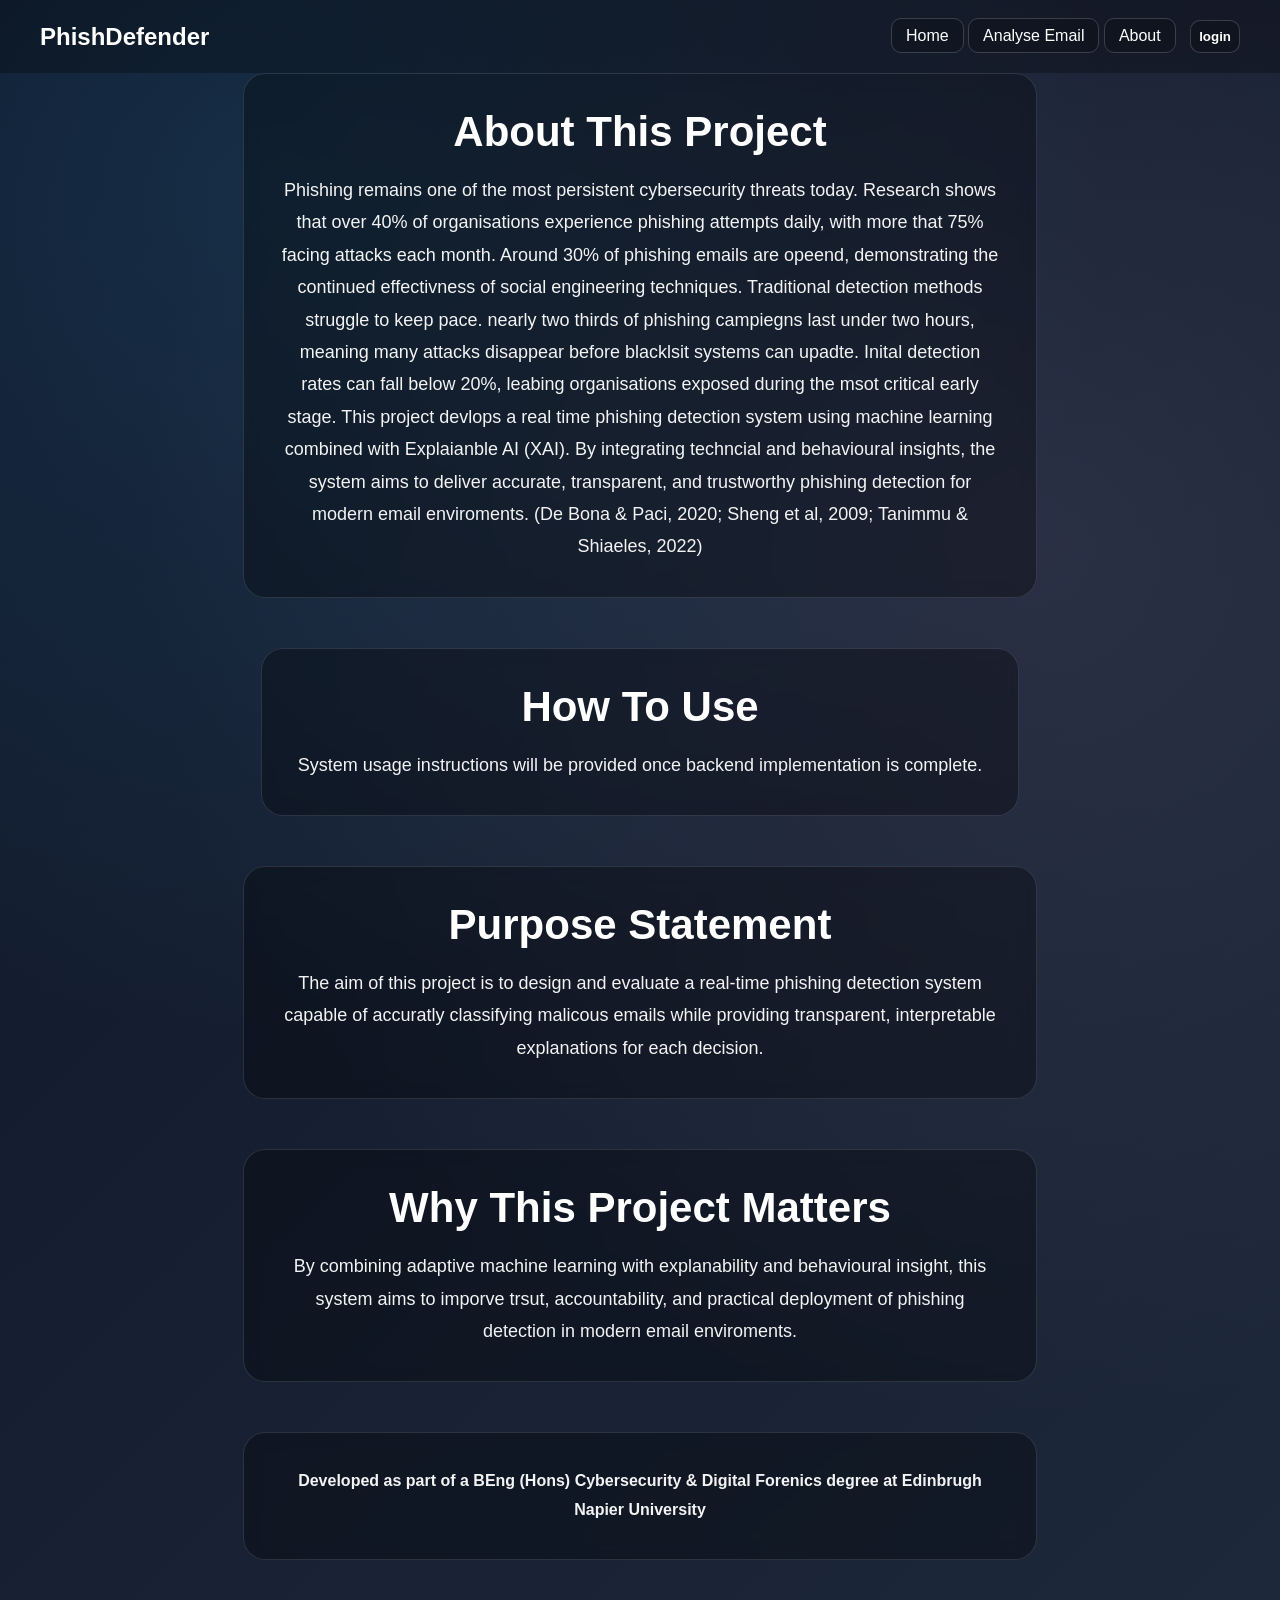
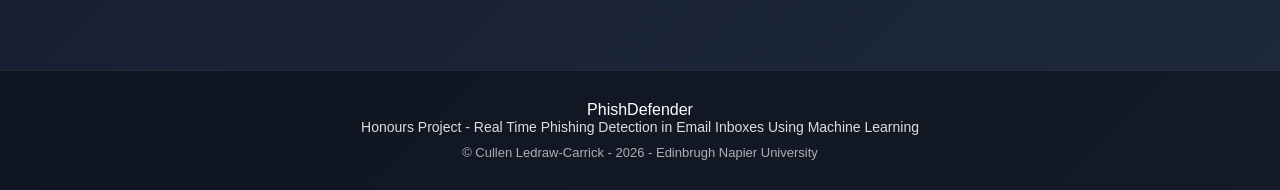
==== Frontend/about.html @ db2039fb "added stuff added the email inbox connection added login that works when connecting email Need to fi" ====
<!DOCTYPE html>

<!-- Defines document type -->
 <html lang="en">

 <head>

     <meta charset="UTF-8">
    <title>PhishDefender - Phishing Detection</title>
    <link rel="stylesheet" href="css/style.css">

 </head>

<body>
    <div id="headerContainer"></div>
    <!-- =================================== -->
    
    <div class="about-section">
        <div class="about-title"> About This Project</div>
        <div class="about-text introduction">
            Phishing remains one of the most persistent cybersecurity threats today.
            Research shows that over 40% of organisations experience phishing attempts daily, 
            with more that 75% facing attacks each month. Around 30% of phishing emails are opeend, 
            demonstrating the continued effectivness of social engineering techniques.

            Traditional detection methods struggle to keep pace. nearly two thirds of phishing campiegns last 
            under two hours, meaning many attacks disappear before blacklsit systems can upadte. 
            Inital detection rates can fall below 20%, leabing organisations exposed during the msot critical early stage.

            This project devlops a real time phishing detection system using machine learning combined with Explaianble AI
            (XAI). By integrating techncial and behavioural insights, the system aims to deliver accurate, 
            transparent, and trustworthy phishing detection for modern email enviroments.

            (De Bona & Paci, 2020; Sheng et al, 2009; Tanimmu & Shiaeles, 2022)
        </div>
    </div>

    <div class="about-section">
        <div class="about-title"> How To Use</div>
        <div class="about-text how-to">
             System usage instructions will be provided once backend implementation is complete.
        </div>
    </div>


    <div class="about-section">
        <div class="about-title"> Purpose Statement</div>
        <div class="about-text purpose">
            The aim of this project is to design and evaluate a real-time phishing detection system
            capable of accuratly classifying malicous emails while providing transparent,
            interpretable explanations for each decision.
        </div>
    </div>

    <div class="about-section">
        <div class="about-title">Why This Project Matters</div>
        <div class="about-text matter">
            By combining adaptive machine learning with explanability and behavioural insight, 
            this system aims to imporve trsut, accountability, and practical deployment of 
            phishing detection in modern email enviroments. 
        </div>
    </div>

    <div class="about-section context-section">
        <div class="about-text context">
             Developed as part of a BEng (Hons) Cybersecurity & Digital Forenics degree at Edinbrugh Napier University
        </div>
    </div>

    <!-- =================================== -->
    <div id="footerContainer"></div>
    <div id="modalContainer"></div>

    <script src="js/authController.js" defer></script>
    <script src="js/componentLoader.js" defer></script>
    <script src="js/headerController.js" defer></script>

</body>
</html>
---- Frontend/css/style.css ----
/*
Global Reset
*/

* {
    margin: 0;
    padding: 0;
    box-sizing: border-box;   
}

/*
Body Styling:
Controls overall page appearance
*/

body {
    font-family: Arial, Helvetica, sans-serif;
    background: 
        radial-gradient(circle at 20% 10%, rgba(56, 189, 248, 0.12), transparent 45%),
        radial-gradient(circle at 80% 30%, rgba(205, 181, 225, 0.10), transparent 55%),
        linear-gradient(135deg, #0f172a, #1e293b);

    color: white;
    min-height: 100vh;

    display: flex;
    flex-direction: column;
}

/*
Navigation Bar
*/

.navbar {
    display: flex;
    justify-content: space-between;
    align-items: center;
    padding: 20px 40px;
    background: rgba(0, 0, 0, 0.3);
}

/* Logo text */
.logo {
    font-size: 24px;
    font-weight: bold;
}

.nav-links a {
    color: white;
    text-decoration: none;
    
    padding: 8px 14px;
    border: 1px solid rgba(255, 255, 255, 0.18);
    border-radius: 10px;

    background: rgba(0, 0, 0, 0.20);
}

.nav-links a:hover {
    color: #38dbf8;
    border-color: rgba(56, 189, 248, 0.55);
    background: rgba(56, 189, 248, 0.08);
}

.header-auth-btn {
    margin-left: 10px;
    padding: 8px;
    border-radius: 10px;
    border: 1px solid rgba(255, 255, 255, 0.18);
    background: rgba(0, 0, 0, 0.20);
    color: white;
    cursor: pointer;
    font-weight: 700;
}

.header-auth-btn:hover {
    color: #38dbf8;
    border-color: rgba(56, 189, 248, 0.55);
    background: rgba(56, 189 ,248 ,0.08);
}

/*
Footer Styling
*/  

.footer {
    width: 100vw;
    margin-top: 60px;
    padding: 30px 40px;

    background: rgba(0, 0, 0, 0.35);
    border-top: 1px solid rgba(255, 255, 255, 0.08);
}

.footer-inner {
    text-align: center;
}

.footer-text {
    font-size: 14px;
    opacity: 0.85;
    margin-bottom: 10px;
}

.footer-copyright {
    font-size: 13px;
    opacity: 0.65;
}

/*
Login Modal Styling
*/

.modal-overlay {
    display: none;
    position: fixed;
    inset: 0;
    background: rgba(0, 0, 0, 0.6);
    backdrop-filter: blur(6px);
    z-index: 9999;

    justify-content: center;
    align-items: center;
}

.modal-box {
    background: rgba(15, 23, 42, 0.95);
    padding: 40px;
    border-radius: 16px;
    width: 100%;
    max-width: 480px;
    box-shadow:0 20px 50px rgba(0, 0, 0, 0.5);
    text-align: center;
}

.modal-box h2{
    margin-bottom: 25px;
    color: white;
}

.modal-box input {
    width: 100%;
    padding: 12px;
    margin-bottom: 15px;
    border-radius: 8px;
    border: 1px solid rgba(255, 255, 255, 0.15);
    background: rgba(0, 0, 0, 0.4);
    color: white;
}

.modal-actions {
    display: flex;
    gap: 10px;
    margin-top: 15px;
}

.modal-btn {
    flex: 1;
    padding: 10px;
    border-radius: 8px;
    border: none;
    cursor: pointer;
    font-weight: bold;
}

.modal-btn.primary {
    background: #38dbf8;
    color: black;
}

.modal-btn.primary:hover{
    background: #0ea5e9;
}

.modal-btn.secondary {
    background: #334155;
    color: white;
}

.modal-btn.secondary:hover {
    background: #475569;
}

.modal-error {
    display: none;
    color: #ff6b6b;
    margin-top: 10px;
}


/*
System Overview Section
*/

.system-overview {
    flex: 1;

    display: flex;
    flex-direction: column;
    align-items: center;
    justify-content: center;

    text-align: center;
    margin-top: 120px;
    padding: 20px;
    gap: 20px;
}

.system-overview .page-title {
    font-size: 52px;
    font-weight: 800;
    letter-spacing: 1px;
    color: white;
    margin-bottom: 0px;

    transform: perspective(450px) rotateX(30deg);
}


/*
Button Styling
*/

.buttons {
    display: flex;
    justify-content: center;
    gap: 60px;
    margin-top: 20px;
}

.btn,
.btn-analyse,
.btn-about {
    background: #38dbf8;
    color: black;
    padding: 15px 30px;
    border-radius: 8px;
    text-decoration: none;
    font-weight: bold;
    display: inline-block;
}

/* Hover effect */
.btn:hover,
.btn-analyse:hover,
.btn-about:hover {
    background: #0ea5e9;
}

/*
Analyse Page (Upload / Inbox View)
*/

.analyse-page {
    padding: 40px 40px;
    flex: 1;
}

.page-header {
    text-align: left;
    margin-bottom: 20px;
}

.mail-layout {
    display: grid;
    grid-template-columns: 2fr 1fr;
    gap: 20px;
    margin-bottom: 20px;

    height: 65vh;
}

.viewer,
.list {
    background: rgba(0, 0, 0, 0.25);
    border: 1px solid rgba(255, 255, 255, 0.12);
    border-radius: 10px;
    padding: 16px;
    
    height: 100%;
    overflow-y: auto;
}

.page-analyse .page-header {
    text-align: center;
    margin-top: 40px;
    margin-bottom: 18px;
}

.page-analyse .page-title {
    font-size: 34px;
    font-weight: 800;
    color: #cdb5e1;
    margin-bottom: 10px;
}

.page-analyse .page-description {
    margin-left: auto;
    margin-right: auto;
}

/* placeholder text (teomprary) */
.viewer-placeholder h3{
    margin-bottom: 6px;
    color:#38dbf8;
}

.viewer-placeholder hr {
    border: none;
    border-top: 1px solid rgba(255,255,255,0.15);
    margin: 10px 0 15px;
}
.list-placeholder {
    opacity: 0.8;
}

.action-bar {
    background: rgba(0, 0, 0, 0.25);
    border: 1px solid rgba(255, 255, 255, 0.12);
    border-radius: 10px;
    padding: 16px;
}

.analyse-btn {
    width: 100%;
    background: #38dbf8;
    color: black;
    padding: 15px 30px;
    border-radius: 8px;
    font-weight: bold;
    border: none;
    cursor: pointer;
}

/* Disabled state */
.analyse-btn:disabled {
    opacity: 0.5;
    cursor: not-allowed;
}

.selected-meta {
    margin-top: 20px;
    opacity:0.9;
    text-align: center;

    font-size:18px;
    font-weight: 800;
    color: #ff4d4d;
    
    display: none;
}

/*
About Page
*/

.about-page{
    width:100%;
    padding: 60px 20px;
    margin-top: 80px;
    padding-top: 120px 20px 60px;

    display: flex;
    flex-direction: column;
    gap: 50px;
}

/* Cards */
.about-section {
    width: min(850px, 92vm);
    margin: 0 auto 50px;
    background: rgba(0, 0, 0, 0.32);
    border: 1px solid rgba(255, 255, 255, 0.12);
    border-radius: 22px;
    padding: 34px 36px;
    backdrop-filter: blur(8px);
}

/* Title Inside Card */
.about-title {
    font-size: 42px;
    font-weight: 900;
    text-align: center;
    color: 38dbf8;
    margin-bottom: 18px;
}

/* Text Inisde Card */
.about-text {
    font-size: 18px;
    line-height: 1.8;
    opacity: 0.95;

    max-width: 720px;
    margin: 0 auto;
    text-align: center;
}

/* Context Card */
.about-section.context-section .about-text {
    font-size: 16px;
    font-weight: 700;
}

#header {
    margin-bottom: 50px;
}

.about-section:first-of-type{
    margin-top:30px;
}
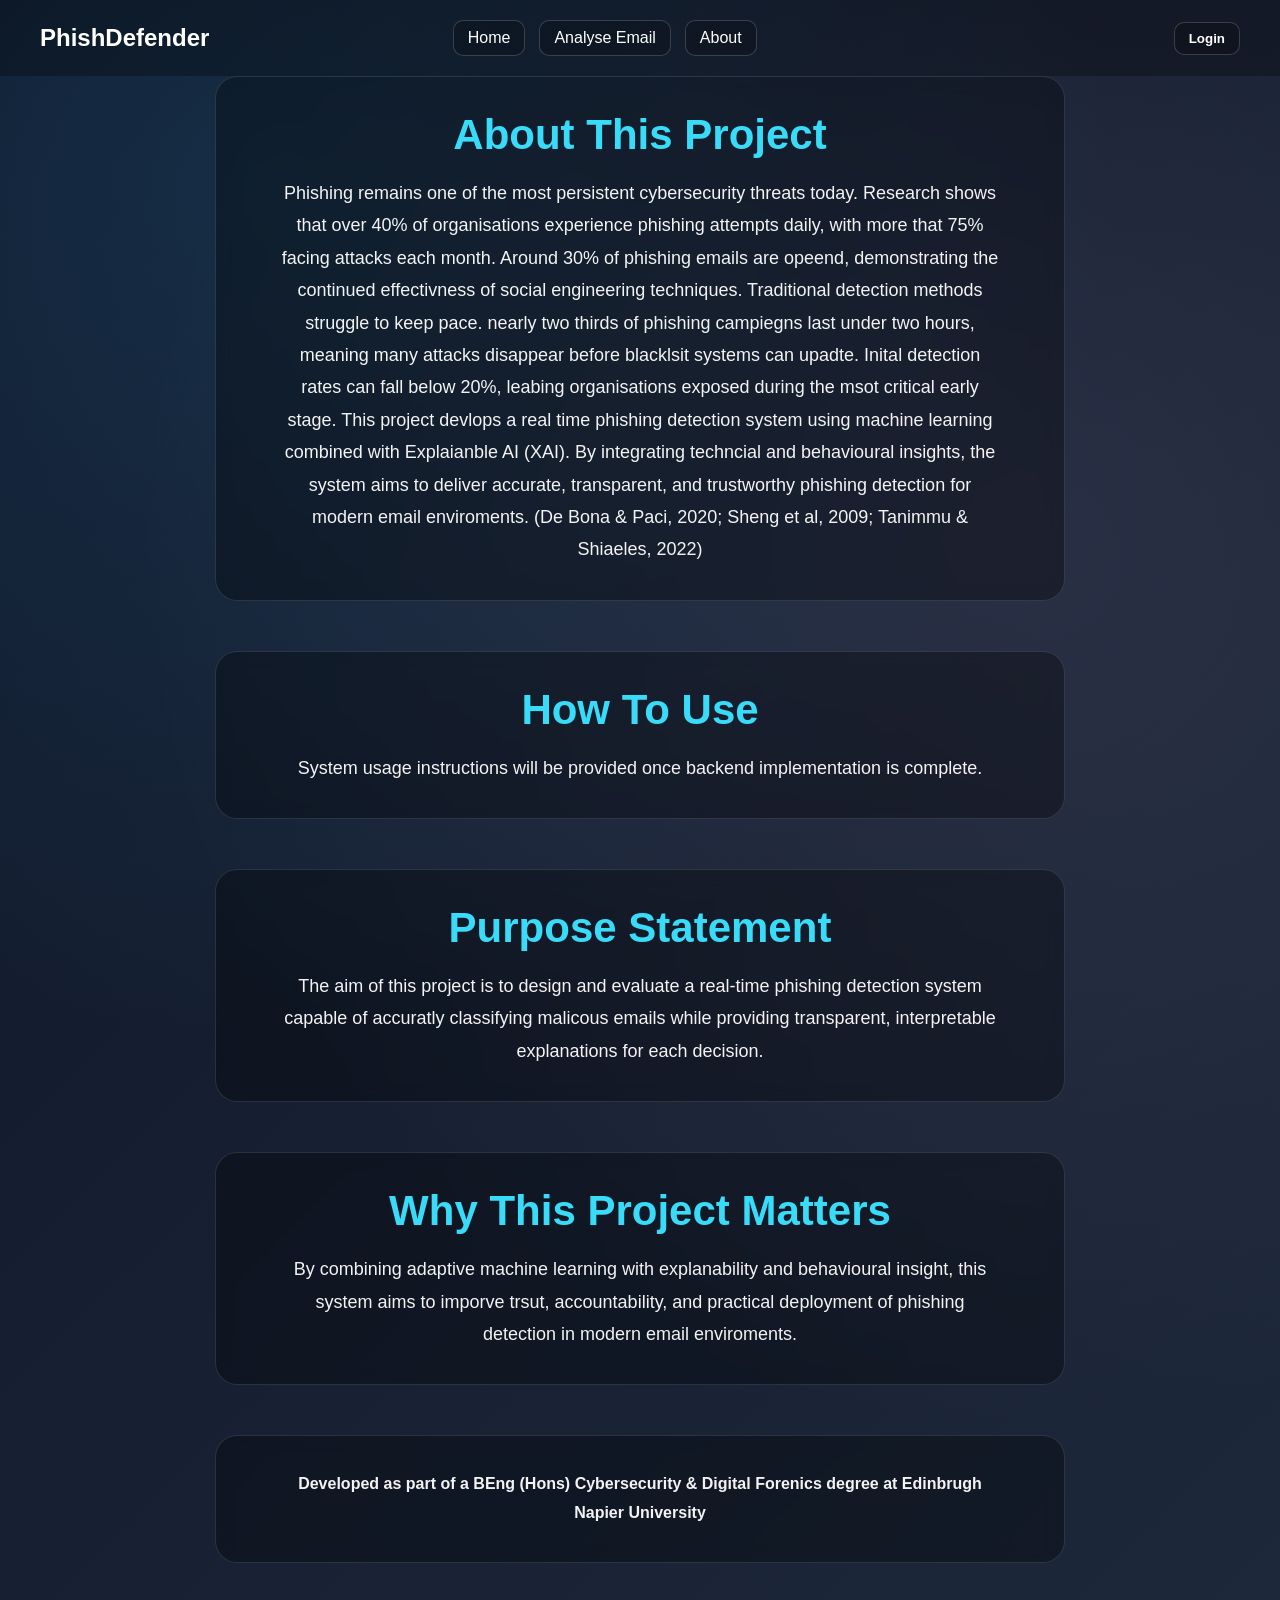
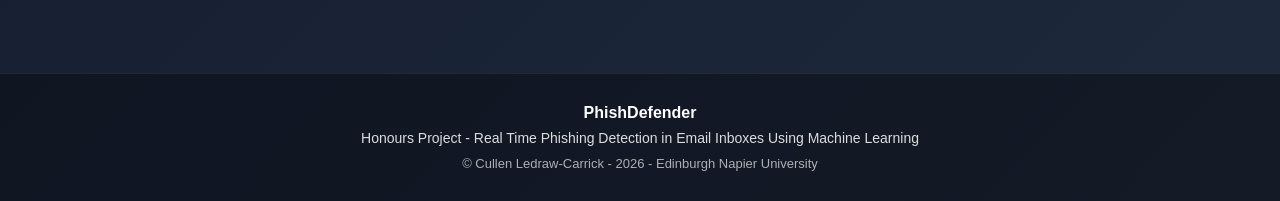
==== commit 4e5a11b1: "working login analyse page working login script is sorted, need to sort the new mail part i need to " ====
--- a/Frontend/about.html
+++ b/Frontend/about.html
@@ -1,20 +1,19 @@
 <!DOCTYPE html>
+<html lang="en">
 
-<!-- Defines document type -->
- <html lang="en">
-
- <head>
-
-     <meta charset="UTF-8">
+<head>
+    <meta charset="UTF-8">
     <title>PhishDefender - Phishing Detection</title>
     <link rel="stylesheet" href="css/style.css">
-
- </head>
+</head>
 
 <body>
+
+    <!-- Header -->
     <div id="headerContainer"></div>
+
     <!-- =================================== -->
-    
+
     <div class="about-section">
         <div class="about-title"> About This Project</div>
         <div class="about-text introduction">
@@ -42,7 +41,6 @@
         </div>
     </div>
 
-
     <div class="about-section">
         <div class="about-title"> Purpose Statement</div>
         <div class="about-text purpose">
@@ -68,9 +66,11 @@
     </div>
 
     <!-- =================================== -->
+
+    <!-- Footer -->
     <div id="footerContainer"></div>
-    <div id="modalContainer"></div>
 
+    <!-- Scripts -->
     <script src="js/authController.js" defer></script>
     <script src="js/componentLoader.js" defer></script>
     <script src="js/headerController.js" defer></script>
--- a/Frontend/css/style.css
+++ b/Frontend/css/style.css
@@ -1,411 +1,391 @@
 /*
 Global Reset
 */
-
 * {
-    margin: 0;
-    padding: 0;
-    box-sizing: border-box;   
-}
-
-/*
-Body Styling:
-Controls overall page appearance
-*/
-
+  margin: 0;
+  padding: 0;
+  box-sizing: border-box;
+}
+
+/*
+Body Styling
+*/
 body {
-    font-family: Arial, Helvetica, sans-serif;
-    background: 
-        radial-gradient(circle at 20% 10%, rgba(56, 189, 248, 0.12), transparent 45%),
-        radial-gradient(circle at 80% 30%, rgba(205, 181, 225, 0.10), transparent 55%),
-        linear-gradient(135deg, #0f172a, #1e293b);
-
-    color: white;
-    min-height: 100vh;
-
-    display: flex;
-    flex-direction: column;
+  font-family: Arial, Helvetica, sans-serif;
+  background:
+    radial-gradient(circle at 20% 10%, rgba(56, 189, 248, 0.12), transparent 45%),
+    radial-gradient(circle at 80% 30%, rgba(205, 181, 225, 0.10), transparent 55%),
+    linear-gradient(135deg, #0f172a, #1e293b);
+
+  color: white;
+  min-height: 100vh;
+
+  display: flex;
+  flex-direction: column;
 }
 
 /*
 Navigation Bar
 */
-
 .navbar {
-    display: flex;
-    justify-content: space-between;
-    align-items: center;
-    padding: 20px 40px;
-    background: rgba(0, 0, 0, 0.3);
+  display: flex;
+  align-items: center;
+  justify-content: space-between;
+  padding: 20px 40px;
+  background: rgba(0, 0, 0, 0.3);
 }
 
 /* Logo text */
 .logo {
-    font-size: 24px;
-    font-weight: bold;
-}
-
-.nav-links a {
-    color: white;
-    text-decoration: none;
-    
-    padding: 8px 14px;
-    border: 1px solid rgba(255, 255, 255, 0.18);
-    border-radius: 10px;
-
-    background: rgba(0, 0, 0, 0.20);
-}
-
-.nav-links a:hover {
-    color: #38dbf8;
-    border-color: rgba(56, 189, 248, 0.55);
-    background: rgba(56, 189, 248, 0.08);
+  font-size: 24px;
+  font-weight: bold;
+}
+
+/* Center nav */
+.nav-center {
+  display: flex;
+  justify-content: center;
+  gap: 14px;
+  flex: 1;
+}
+
+.nav-center a {
+  color: white;
+  text-decoration: none;
+
+  padding: 8px 14px;
+  border: 1px solid rgba(255, 255, 255, 0.18);
+  border-radius: 10px;
+
+  background: rgba(0, 0, 0, 0.20);
+}
+
+.nav-center a:hover {
+  color: #38dbf8;
+  border-color: rgba(56, 189, 248, 0.55);
+  background: rgba(56, 189, 248, 0.08);
+}
+
+/* Right side */
+.nav-right {
+  display: flex;
+  align-items: center;
+  justify-content: flex-end;
+  gap: 10px;
+  min-width: 240px;
+}
+
+.header-user {
+  font-weight: 700;
+  opacity: 0.95;
 }
 
 .header-auth-btn {
-    margin-left: 10px;
-    padding: 8px;
-    border-radius: 10px;
-    border: 1px solid rgba(255, 255, 255, 0.18);
-    background: rgba(0, 0, 0, 0.20);
-    color: white;
-    cursor: pointer;
-    font-weight: 700;
+  padding: 8px 14px;
+  border-radius: 10px;
+  border: 1px solid rgba(255, 255, 255, 0.18);
+  background: rgba(0, 0, 0, 0.20);
+  color: white;
+  cursor: pointer;
+  font-weight: 700;
 }
 
 .header-auth-btn:hover {
-    color: #38dbf8;
-    border-color: rgba(56, 189, 248, 0.55);
-    background: rgba(56, 189 ,248 ,0.08);
+  color: #38dbf8;
+  border-color: rgba(56, 189, 248, 0.55);
+  background: rgba(56, 189, 248, 0.08);
 }
 
 /*
 Footer Styling
-*/  
-
+*/
 .footer {
-    width: 100vw;
-    margin-top: 60px;
-    padding: 30px 40px;
-
-    background: rgba(0, 0, 0, 0.35);
-    border-top: 1px solid rgba(255, 255, 255, 0.08);
+  width: 100vw;
+  margin-top: 60px;
+  padding: 30px 40px;
+  background: rgba(0, 0, 0, 0.35);
+  border-top: 1px solid rgba(255, 255, 255, 0.08);
 }
 
 .footer-inner {
-    text-align: center;
+  text-align: center;
+}
+
+.footer-title {
+  font-weight: 900;
+  margin-bottom: 8px;
 }
 
 .footer-text {
-    font-size: 14px;
-    opacity: 0.85;
-    margin-bottom: 10px;
+  font-size: 14px;
+  opacity: 0.85;
+  margin-bottom: 10px;
 }
 
 .footer-copyright {
-    font-size: 13px;
-    opacity: 0.65;
-}
-
-/*
-Login Modal Styling
-*/
-
-.modal-overlay {
-    display: none;
-    position: fixed;
-    inset: 0;
-    background: rgba(0, 0, 0, 0.6);
-    backdrop-filter: blur(6px);
-    z-index: 9999;
-
-    justify-content: center;
-    align-items: center;
-}
-
-.modal-box {
-    background: rgba(15, 23, 42, 0.95);
-    padding: 40px;
-    border-radius: 16px;
-    width: 100%;
-    max-width: 480px;
-    box-shadow:0 20px 50px rgba(0, 0, 0, 0.5);
-    text-align: center;
-}
-
-.modal-box h2{
-    margin-bottom: 25px;
-    color: white;
-}
-
-.modal-box input {
-    width: 100%;
-    padding: 12px;
-    margin-bottom: 15px;
-    border-radius: 8px;
-    border: 1px solid rgba(255, 255, 255, 0.15);
-    background: rgba(0, 0, 0, 0.4);
-    color: white;
-}
-
-.modal-actions {
-    display: flex;
-    gap: 10px;
-    margin-top: 15px;
-}
-
-.modal-btn {
-    flex: 1;
-    padding: 10px;
-    border-radius: 8px;
-    border: none;
-    cursor: pointer;
-    font-weight: bold;
-}
-
-.modal-btn.primary {
-    background: #38dbf8;
-    color: black;
-}
-
-.modal-btn.primary:hover{
-    background: #0ea5e9;
-}
-
-.modal-btn.secondary {
-    background: #334155;
-    color: white;
-}
-
-.modal-btn.secondary:hover {
-    background: #475569;
-}
-
-.modal-error {
-    display: none;
-    color: #ff6b6b;
-    margin-top: 10px;
-}
-
+  font-size: 13px;
+  opacity: 0.65;
+}
 
 /*
 System Overview Section
 */
-
 .system-overview {
-    flex: 1;
-
-    display: flex;
-    flex-direction: column;
-    align-items: center;
-    justify-content: center;
-
-    text-align: center;
-    margin-top: 120px;
-    padding: 20px;
-    gap: 20px;
+  flex: 1;
+
+  display: flex;
+  flex-direction: column;
+  align-items: center;
+  justify-content: center;
+
+  text-align: center;
+  margin-top: 120px;
+  padding: 20px;
+  gap: 20px;
 }
 
 .system-overview .page-title {
-    font-size: 52px;
-    font-weight: 800;
-    letter-spacing: 1px;
-    color: white;
-    margin-bottom: 0px;
-
-    transform: perspective(450px) rotateX(30deg);
-}
-
+  font-size: 52px;
+  font-weight: 800;
+  letter-spacing: 1px;
+  color: white;
+  margin-bottom: 0px;
+  transform: perspective(450px) rotateX(30deg);
+}
 
 /*
 Button Styling
 */
-
 .buttons {
-    display: flex;
-    justify-content: center;
-    gap: 60px;
-    margin-top: 20px;
+  display: flex;
+  justify-content: center;
+  gap: 60px;
+  margin-top: 20px;
 }
 
 .btn,
 .btn-analyse,
 .btn-about {
-    background: #38dbf8;
-    color: black;
-    padding: 15px 30px;
-    border-radius: 8px;
-    text-decoration: none;
-    font-weight: bold;
-    display: inline-block;
-}
-
-/* Hover effect */
+  background: #38dbf8;
+  color: black;
+  padding: 15px 30px;
+  border-radius: 8px;
+  text-decoration: none;
+  font-weight: bold;
+  display: inline-block;
+}
+
 .btn:hover,
 .btn-analyse:hover,
 .btn-about:hover {
-    background: #0ea5e9;
-}
-
-/*
-Analyse Page (Upload / Inbox View)
-*/
-
+  background: #0ea5e9;
+}
+
+/*
+Analyse Page
+*/
 .analyse-page {
-    padding: 40px 40px;
-    flex: 1;
+  padding: 40px 40px;
+  flex: 1;
 }
 
 .page-header {
-    text-align: left;
-    margin-bottom: 20px;
+  text-align: left;
+  margin-bottom: 20px;
+}
+
+.page-analyse .page-header {
+  text-align: center;
+  margin-top: 40px;
+  margin-bottom: 18px;
+}
+
+.page-analyse .page-title {
+  font-size: 34px;
+  font-weight: 800;
+  color: white;
+  margin-bottom: 10px;
 }
 
 .mail-layout {
-    display: grid;
-    grid-template-columns: 2fr 1fr;
-    gap: 20px;
-    margin-bottom: 20px;
-
-    height: 65vh;
+  display: grid;
+  grid-template-columns: 2fr 1fr;
+  gap: 20px;
+  margin-bottom: 20px;
+  height: 65vh;
 }
 
 .viewer,
 .list {
-    background: rgba(0, 0, 0, 0.25);
-    border: 1px solid rgba(255, 255, 255, 0.12);
-    border-radius: 10px;
-    padding: 16px;
-    
-    height: 100%;
-    overflow-y: auto;
-}
-
-.page-analyse .page-header {
-    text-align: center;
-    margin-top: 40px;
-    margin-bottom: 18px;
-}
-
-.page-analyse .page-title {
-    font-size: 34px;
-    font-weight: 800;
-    color: #cdb5e1;
-    margin-bottom: 10px;
-}
-
-.page-analyse .page-description {
-    margin-left: auto;
-    margin-right: auto;
-}
-
-/* placeholder text (teomprary) */
-.viewer-placeholder h3{
-    margin-bottom: 6px;
-    color:#38dbf8;
+  background: rgba(0, 0, 0, 0.25);
+  border: 1px solid rgba(255, 255, 255, 0.12);
+  border-radius: 10px;
+  padding: 16px;
+  height: 100%;
+  overflow-y: auto;
+}
+
+.viewer-placeholder h3 {
+  margin-bottom: 6px;
+  color: #38dbf8;
 }
 
 .viewer-placeholder hr {
-    border: none;
-    border-top: 1px solid rgba(255,255,255,0.15);
-    margin: 10px 0 15px;
-}
+  border: none;
+  border-top: 1px solid rgba(255, 255, 255, 0.15);
+  margin: 10px 0 15px;
+}
+
 .list-placeholder {
-    opacity: 0.8;
+  opacity: 0.8;
 }
 
 .action-bar {
-    background: rgba(0, 0, 0, 0.25);
-    border: 1px solid rgba(255, 255, 255, 0.12);
-    border-radius: 10px;
-    padding: 16px;
+  background: rgba(0, 0, 0, 0.25);
+  border: 1px solid rgba(255, 255, 255, 0.12);
+  border-radius: 10px;
+  padding: 16px;
 }
 
 .analyse-btn {
-    width: 100%;
-    background: #38dbf8;
-    color: black;
-    padding: 15px 30px;
-    border-radius: 8px;
-    font-weight: bold;
-    border: none;
-    cursor: pointer;
-}
-
-/* Disabled state */
+  width: 100%;
+  background: #38dbf8;
+  color: black;
+  padding: 15px 30px;
+  border-radius: 8px;
+  font-weight: bold;
+  border: none;
+  cursor: pointer;
+}
+
 .analyse-btn:disabled {
-    opacity: 0.5;
-    cursor: not-allowed;
+  opacity: 0.5;
+  cursor: not-allowed;
 }
 
 .selected-meta {
-    margin-top: 20px;
-    opacity:0.9;
-    text-align: center;
-
-    font-size:18px;
-    font-weight: 800;
-    color: #ff4d4d;
-    
-    display: none;
+  margin-top: 20px;
+  opacity: 0.9;
+  text-align: center;
+
+  font-size: 18px;
+  font-weight: 800;
+  color: #ff4d4d;
+
+  display: none;
+}
+
+/* NEW: inline login panel in inbox list */
+.login-panel {
+  background: rgba(0, 0, 0, 0.18);
+  border: 1px solid rgba(255, 255, 255, 0.12);
+  border-radius: 14px;
+  padding: 16px;
+}
+
+.login-panel h3 {
+  color: #38dbf8;
+  margin-bottom: 10px;
+}
+
+.login-panel .hint {
+  opacity: 0.75;
+  font-size: 13px;
+  margin-bottom: 12px;
+}
+
+.login-panel input {
+  width: 100%;
+  padding: 12px;
+  margin-bottom: 10px;
+  border-radius: 10px;
+  border: 1px solid rgba(255, 255, 255, 0.15);
+  background: rgba(0, 0, 0, 0.35);
+  color: white;
+}
+
+.login-panel .actions {
+  display: flex;
+  gap: 10px;
+  margin-top: 8px;
+}
+
+.login-panel .actions button {
+  flex: 1;
+  padding: 10px;
+  border-radius: 10px;
+  border: none;
+  cursor: pointer;
+  font-weight: 800;
+}
+
+.login-panel .actions .primary {
+  background: #38dbf8;
+  color: black;
+}
+
+.login-panel .actions .primary:hover {
+  background: #0ea5e9;
+}
+
+.login-panel .actions .secondary {
+  background: #334155;
+  color: white;
+}
+
+.login-panel .actions .secondary:hover {
+  background: #475569;
+}
+
+.login-panel .error {
+  display: none;
+  color: #ff6b6b;
+  margin-top: 10px;
+  font-weight: 700;
 }
 
 /*
 About Page
 */
-
-.about-page{
-    width:100%;
-    padding: 60px 20px;
-    margin-top: 80px;
-    padding-top: 120px 20px 60px;
-
-    display: flex;
-    flex-direction: column;
-    gap: 50px;
-}
-
-/* Cards */
+.about-page {
+  width: 100%;
+  padding: 60px 20px;
+  margin-top: 80px;
+
+  display: flex;
+  flex-direction: column;
+  gap: 50px;
+}
+
 .about-section {
-    width: min(850px, 92vm);
-    margin: 0 auto 50px;
-    background: rgba(0, 0, 0, 0.32);
-    border: 1px solid rgba(255, 255, 255, 0.12);
-    border-radius: 22px;
-    padding: 34px 36px;
-    backdrop-filter: blur(8px);
-}
-
-/* Title Inside Card */
+  width: min(850px, 92vw);
+  margin: 0 auto 50px;
+  background: rgba(0, 0, 0, 0.32);
+  border: 1px solid rgba(255, 255, 255, 0.12);
+  border-radius: 22px;
+  padding: 34px 36px;
+  backdrop-filter: blur(8px);
+}
+
 .about-title {
-    font-size: 42px;
-    font-weight: 900;
-    text-align: center;
-    color: 38dbf8;
-    margin-bottom: 18px;
-}
-
-/* Text Inisde Card */
+  font-size: 42px;
+  font-weight: 900;
+  text-align: center;
+  color: #38dbf8;
+  margin-bottom: 18px;
+}
+
 .about-text {
-    font-size: 18px;
-    line-height: 1.8;
-    opacity: 0.95;
-
-    max-width: 720px;
-    margin: 0 auto;
-    text-align: center;
-}
-
-/* Context Card */
+  font-size: 18px;
+  line-height: 1.8;
+  opacity: 0.95;
+
+  max-width: 720px;
+  margin: 0 auto;
+  text-align: center;
+}
+
 .about-section.context-section .about-text {
-    font-size: 16px;
-    font-weight: 700;
-}
-
-#header {
-    margin-bottom: 50px;
-}
-
-.about-section:first-of-type{
-    margin-top:30px;
+  font-size: 16px;
+  font-weight: 700;
 }
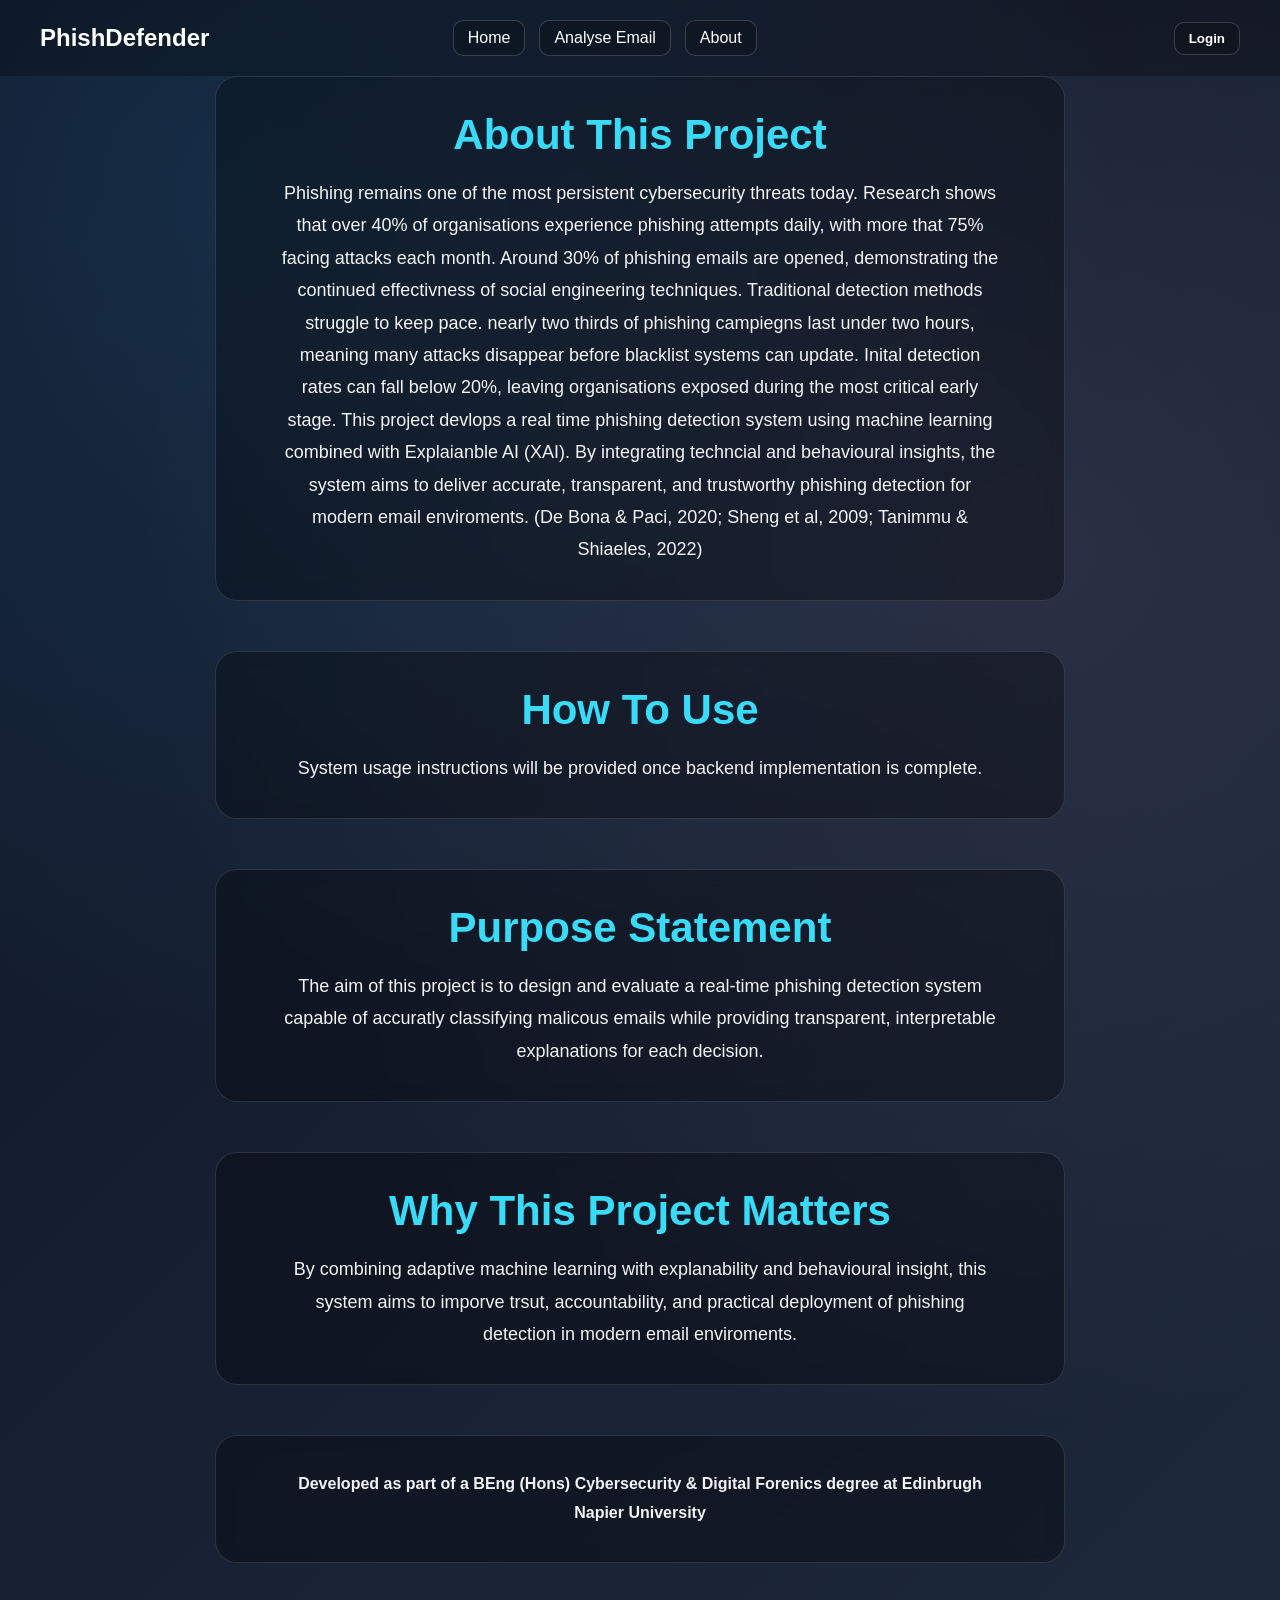
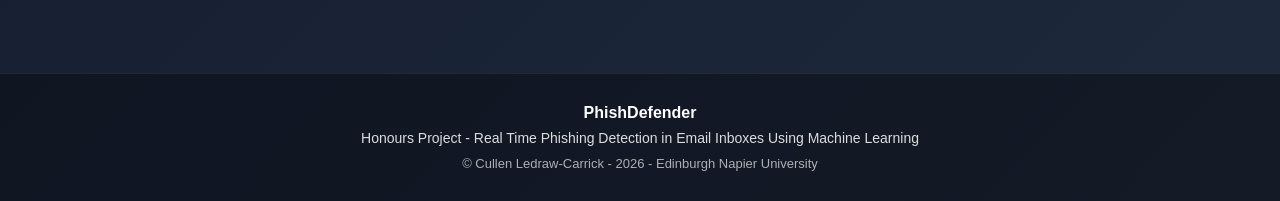
==== commit d51ecff3: "Add project with large dataset (LFS)" ====
--- a/Frontend/about.html
+++ b/Frontend/about.html
@@ -19,12 +19,12 @@
         <div class="about-text introduction">
             Phishing remains one of the most persistent cybersecurity threats today.
             Research shows that over 40% of organisations experience phishing attempts daily, 
-            with more that 75% facing attacks each month. Around 30% of phishing emails are opeend, 
-            demonstrating the continued effectivness of social engineering techniques.
+            with more that 75% facing attacks each month. Around 30% of phishing emails are opened, 
+            demonstrating the continued effectivness of social engineering techniques. 
 
             Traditional detection methods struggle to keep pace. nearly two thirds of phishing campiegns last 
-            under two hours, meaning many attacks disappear before blacklsit systems can upadte. 
-            Inital detection rates can fall below 20%, leabing organisations exposed during the msot critical early stage.
+            under two hours, meaning many attacks disappear before blacklist systems can update. 
+            Inital detection rates can fall below 20%, leaving organisations exposed during the most critical early stage.
 
             This project devlops a real time phishing detection system using machine learning combined with Explaianble AI
             (XAI). By integrating techncial and behavioural insights, the system aims to deliver accurate, 
--- a/Frontend/css/style.css
+++ b/Frontend/css/style.css
@@ -388,4 +388,283 @@
 .about-section.context-section .about-text {
   font-size: 16px;
   font-weight: 700;
-}+}
+
+/*
+Upload Page / Inbox Workspace
+*/
+.page-upload .page-title {
+  font-size: 34px;
+  font-weight: 800;
+  margin-bottom: 10px;
+}
+
+.page-upload .page-description {
+  max-width: 760px;
+  opacity: 0.9;
+  line-height: 1.6;
+}
+
+.upload-page {
+  flex: 1;
+  padding: 40px;
+}
+
+.upload-shell {
+  width: min(1380px, 100%);
+  margin: 0 auto;
+  display: flex;
+  flex-direction: column;
+  gap: 24px;
+}
+
+.upload-intro,
+.top-workspace,
+.results-workspace {
+  background: rgba(0, 0, 0, 0.24);
+  border: 1px solid rgba(255, 255, 255, 0.12);
+  border-radius: 22px;
+  padding: 24px;
+  backdrop-filter: blur(8px);
+}
+
+.top-workspace {
+  display: grid;
+  grid-template-columns: 340px 1fr;
+  gap: 22px;
+  min-height: 470px;
+}
+
+.inbox-sidebar,
+.viewer-panel,
+.result-panel {
+  display: flex;
+  flex-direction: column;
+  min-height: 0;
+}
+
+.panel-heading {
+  display: flex;
+  align-items: center;
+  justify-content: space-between;
+  gap: 12px;
+  margin-bottom: 14px;
+}
+
+.panel-heading h2 {
+  font-size: 20px;
+  color: #38dbf8;
+}
+
+.small-action-btn,
+.small-inline-btn {
+  padding: 10px 12px;
+  border-radius: 10px;
+  border: 1px solid rgba(255, 255, 255, 0.16);
+  background: rgba(0, 0, 0, 0.25);
+  color: white;
+  font-weight: 700;
+  cursor: pointer;
+}
+
+.small-action-btn:hover,
+.small-inline-btn:hover {
+  border-color: rgba(56, 189, 248, 0.5);
+  color: #38dbf8;
+}
+
+.list,
+.viewer,
+.result-list {
+  background: rgba(15, 23, 42, 0.55);
+  border: 1px solid rgba(255, 255, 255, 0.10);
+  border-radius: 16px;
+  padding: 14px;
+  overflow-y: auto;
+}
+
+.list,
+.result-list {
+  display: flex;
+  flex-direction: column;
+  gap: 10px;
+}
+
+.viewer {
+  min-height: 360px;
+}
+
+.list-status,
+.result-placeholder {
+  opacity: 0.8;
+  padding: 12px;
+}
+
+.login-summary {
+  display: flex;
+  align-items: center;
+  justify-content: space-between;
+  gap: 10px;
+  padding: 12px;
+  border-radius: 12px;
+  background: rgba(56, 189, 248, 0.10);
+  border: 1px solid rgba(56, 189, 248, 0.18);
+  margin-bottom: 6px;
+}
+
+.login-summary-sub {
+  font-size: 12px;
+  opacity: 0.78;
+  margin-top: 4px;
+}
+
+.email-item,
+.result-item {
+  width: 100%;
+  text-align: left;
+  padding: 12px;
+  border-radius: 12px;
+  border: 1px solid rgba(255, 255, 255, 0.10);
+  background: rgba(255, 255, 255, 0.04);
+  color: white;
+  cursor: pointer;
+}
+
+.email-item:hover,
+.result-item:hover {
+  transform: translateY(-1px);
+  border-color: rgba(56, 189, 248, 0.45);
+  background: rgba(56, 189, 248, 0.08);
+}
+
+.email-item-meta,
+.email-item-date,
+.result-confidence {
+  font-size: 12px;
+  opacity: 0.78;
+  margin-top: 4px;
+}
+
+.email-item.is-phishing,
+.result-item.is-phishing {
+  border-left: 4px solid rgba(255, 99, 132, 0.95);
+}
+
+.email-item.is-legitimate,
+.result-item.is-legitimate {
+  border-left: 4px solid rgba(74, 222, 128, 0.95);
+}
+
+.viewer-status {
+  font-size: 13px;
+  opacity: 0.85;
+}
+
+.email-view-content h3 {
+  margin-bottom: 10px;
+  color: #38dbf8;
+}
+
+.email-view-content p {
+  margin-bottom: 8px;
+}
+
+.email-body {
+  white-space: pre-wrap;
+  line-height: 1.6;
+}
+
+.results-workspace {
+  display: grid;
+  grid-template-columns: 1fr 180px 1fr;
+  gap: 22px;
+  align-items: stretch;
+}
+
+.panel-count {
+  min-width: 40px;
+  text-align: center;
+  padding: 8px 10px;
+  border-radius: 999px;
+  background: rgba(255, 255, 255, 0.08);
+  font-weight: 800;
+}
+
+.results-middle {
+  display: flex;
+  flex-direction: column;
+  align-items: center;
+  justify-content: center;
+  gap: 12px;
+}
+
+.results-middle .analyse-btn {
+  width: 100%;
+  min-height: 120px;
+  border-radius: 999px;
+  font-size: 18px;
+}
+
+.results-middle-text {
+  text-align: center;
+  opacity: 0.82;
+  line-height: 1.5;
+}
+
+.coming-soon-overlay {
+  position: fixed;
+  inset: 0;
+  display: none;
+  align-items: center;
+  justify-content: center;
+  background: rgba(2, 6, 23, 0.72);
+  padding: 20px;
+  z-index: 999;
+}
+
+.coming-soon-overlay.is-open {
+  display: flex;
+}
+
+.coming-soon-modal {
+  width: min(460px, 100%);
+  background: #0f172a;
+  border: 1px solid rgba(255, 255, 255, 0.14);
+  border-radius: 22px;
+  padding: 28px;
+  position: relative;
+  box-shadow: 0 20px 60px rgba(0, 0, 0, 0.35);
+}
+
+.coming-soon-modal h3 {
+  color: #38dbf8;
+  margin-bottom: 12px;
+}
+
+.coming-soon-modal p {
+  line-height: 1.6;
+  opacity: 0.9;
+}
+
+.coming-soon-close {
+  position: absolute;
+  top: 12px;
+  right: 14px;
+  border: none;
+  background: transparent;
+  color: white;
+  font-size: 28px;
+  cursor: pointer;
+}
+
+@media (max-width: 1100px) {
+  .top-workspace,
+  .results-workspace {
+    grid-template-columns: 1fr;
+  }
+
+  .results-middle .analyse-btn {
+    min-height: 70px;
+    border-radius: 14px;
+  }
+}
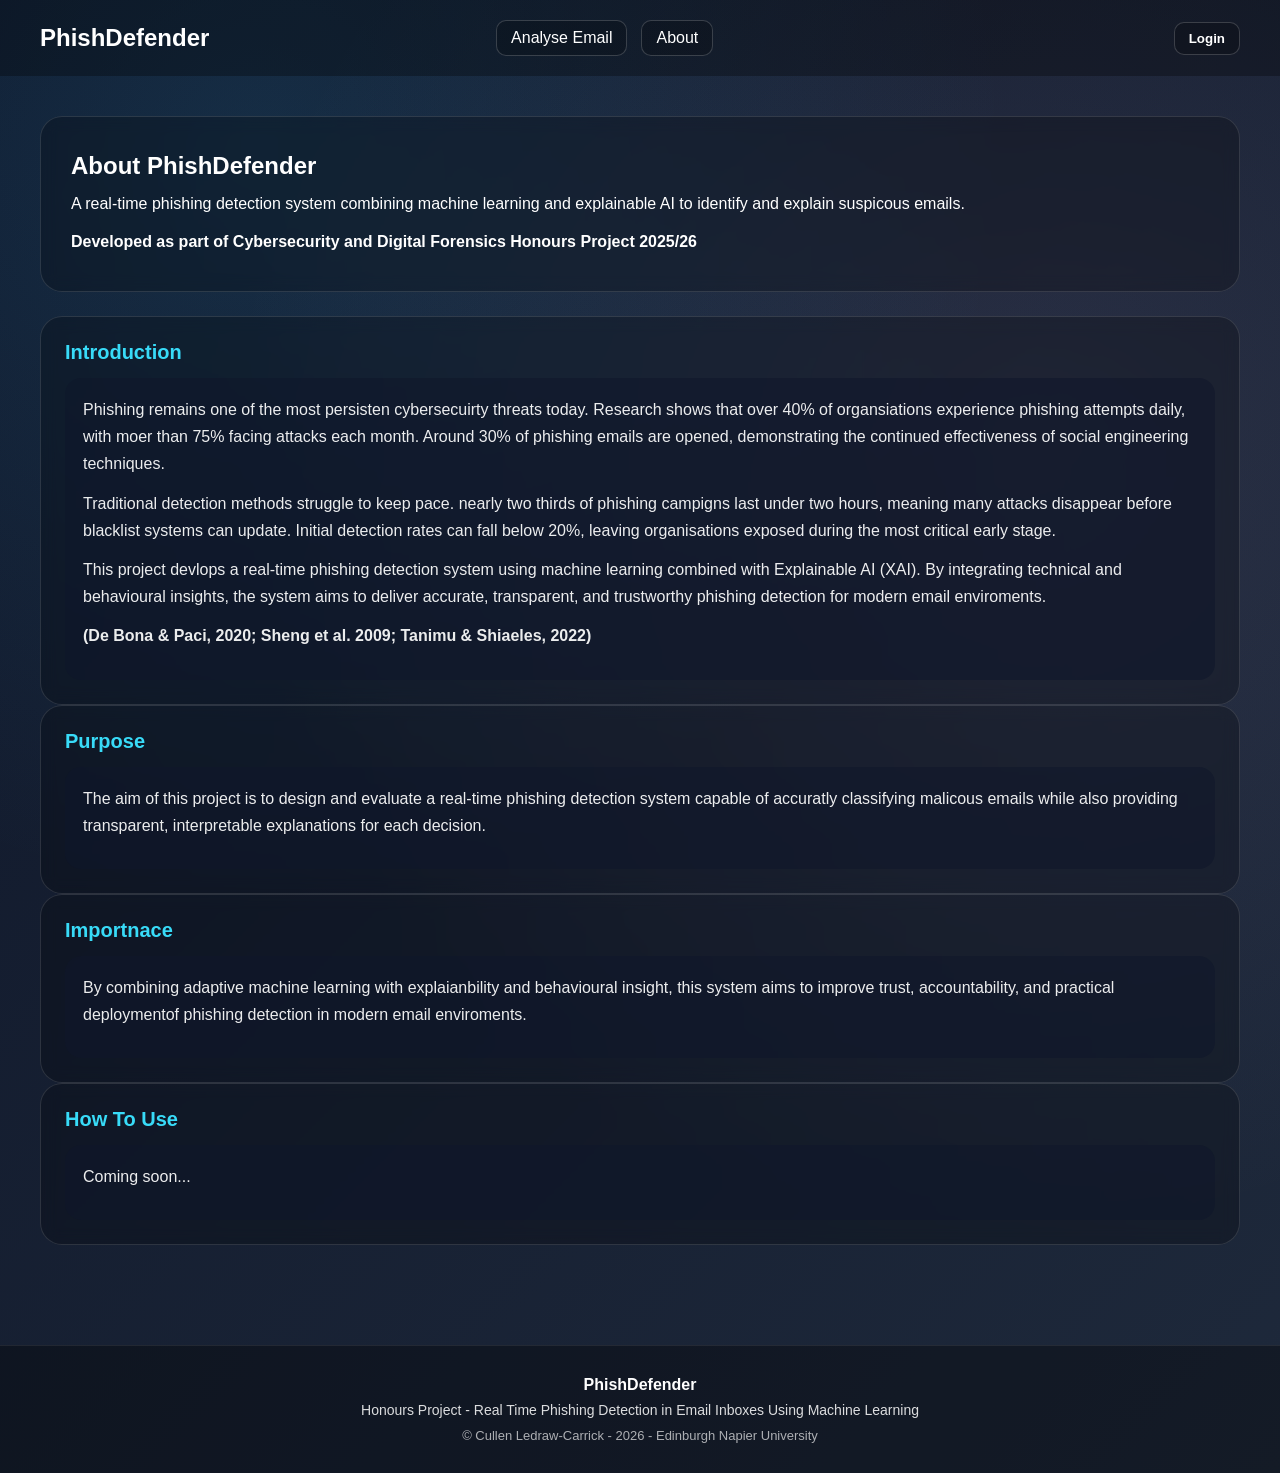
==== commit d9586734: "fixed the about page glitchs and made it align to the other page" ====
--- a/Frontend/about.html
+++ b/Frontend/about.html
@@ -1,77 +1,112 @@
 <!DOCTYPE html>
 <html lang="en">
-
 <head>
     <meta charset="UTF-8">
-    <title>PhishDefender - Phishing Detection</title>
+    <title>PhishDefender - About</title>
     <link rel="stylesheet" href="css/style.css">
 </head>
 
-<body>
+<body class="page-about">
 
     <!-- Header -->
-    <div id="headerContainer"></div>
+     <div id="headerContainer"></div>
 
-    <!-- =================================== -->
+     <main class="about-page">
+        <div class="about-container">
 
-    <div class="about-section">
-        <div class="about-title"> About This Project</div>
-        <div class="about-text introduction">
-            Phishing remains one of the most persistent cybersecurity threats today.
-            Research shows that over 40% of organisations experience phishing attempts daily, 
-            with more that 75% facing attacks each month. Around 30% of phishing emails are opened, 
-            demonstrating the continued effectivness of social engineering techniques. 
+            <!-- INTRO -->
+            <section class="about-intro">
+                <h1 class="page-title">About PhishDefender</h1>
+                <p class="page-description">
+                    A real-time phishing detection system combining machine learning and 
+                    explainable AI to identify and explain suspicous emails.
+                </p>
 
-            Traditional detection methods struggle to keep pace. nearly two thirds of phishing campiegns last 
-            under two hours, meaning many attacks disappear before blacklist systems can update. 
-            Inital detection rates can fall below 20%, leaving organisations exposed during the most critical early stage.
+                <p>
+                    <strong>Developed as part of Cybersecurity and Digital Forensics Honours Project 2025/26 </strong>
+                </p>
+            </section>
 
-            This project devlops a real time phishing detection system using machine learning combined with Explaianble AI
-            (XAI). By integrating techncial and behavioural insights, the system aims to deliver accurate, 
-            transparent, and trustworthy phishing detection for modern email enviroments.
+            <!-- CONTENT -->
+            <section class="about-sections">
 
-            (De Bona & Paci, 2020; Sheng et al, 2009; Tanimmu & Shiaeles, 2022)
+                <!-- ABOUT -->
+                <div class="about-panel about-panel-large">
+                    <div class="panel-heading">
+                        <h2>Introduction</h2>
+                    </div>
+                    <div class="about-panel-content">
+                        <p>
+                            Phishing remains one of the most persisten cybersecuirty threats today.
+                            Research shows that over 40% of organsiations experience phishing attempts daily,
+                            with moer than 75% facing attacks each month. Around 30% of phishing emails are opened,
+                            demonstrating the continued effectiveness of social engineering techniques.
+                        </p>
+
+                        <p>
+                            Traditional detection methods struggle to keep pace. nearly two thirds of phishing campigns
+                            last under two hours, meaning many attacks disappear before blacklist systems can update.
+                            Initial detection rates can fall below 20%, leaving organisations exposed during the most 
+                            critical early stage.
+                        </p>
+
+                        <p>
+                            This project devlops a real-time phishing detection system using machine learning combined
+                            with Explainable AI (XAI). By integrating technical and behavioural insights, the system
+                            aims to deliver accurate, transparent, and trustworthy phishing detection for modern email
+                            enviroments.
+                        </p>
+
+                        <p>
+                            <strong>(De Bona & Paci, 2020; Sheng et al. 2009; Tanimu & Shiaeles, 2022)</strong>
+                        </p>
+                    </div>
+                </div>
+
+                <!-- PURPOSE -->
+                <div class="about-panel">
+                    <div class="panel-heading">
+                        <h2>Purpose</h2>
+                    </div>
+                    <div class="about-panel-content">
+                        <p>
+                            The aim of this project is to design and evaluate a real-time phishing detection system
+                            capable of accuratly classifying malicous emails while also providing transparent,
+                            interpretable explanations for each decision.
+                        </p>
+                    </div>
+                </div>
+
+                <div class="about-panel">
+                    <div class="panel-heading">
+                        <h2>Importnace</h2>
+                    </div>
+                    <div class="about-panel-content">
+                        <p>
+                            By combining adaptive machine learning with explaianbility and behavioural insight,
+                            this system aims to improve trust, accountability, and practical deploymentof phishing
+                            detection in modern email enviroments. 
+                        </p>
+                    </div>
+                </div>
+
+                <!-- HOW IT WORKS -->
+                 <div class="about-panel">
+                    <div class="panel-heading">
+                        <h2>How To Use</h2>
+                    </div>
+                    <div class="about-panel-content">
+                        <p>
+                            Coming soon...
+                        </p>
+                    </div>
+                 </div>
+            </section>
         </div>
-    </div>
-
-    <div class="about-section">
-        <div class="about-title"> How To Use</div>
-        <div class="about-text how-to">
-             System usage instructions will be provided once backend implementation is complete.
-        </div>
-    </div>
-
-    <div class="about-section">
-        <div class="about-title"> Purpose Statement</div>
-        <div class="about-text purpose">
-            The aim of this project is to design and evaluate a real-time phishing detection system
-            capable of accuratly classifying malicous emails while providing transparent,
-            interpretable explanations for each decision.
-        </div>
-    </div>
-
-    <div class="about-section">
-        <div class="about-title">Why This Project Matters</div>
-        <div class="about-text matter">
-            By combining adaptive machine learning with explanability and behavioural insight, 
-            this system aims to imporve trsut, accountability, and practical deployment of 
-            phishing detection in modern email enviroments. 
-        </div>
-    </div>
-
-    <div class="about-section context-section">
-        <div class="about-text context">
-             Developed as part of a BEng (Hons) Cybersecurity & Digital Forenics degree at Edinbrugh Napier University
-        </div>
-    </div>
-
-    <!-- =================================== -->
-
+     </main>
     <!-- Footer -->
     <div id="footerContainer"></div>
 
-    <!-- Scripts -->
-    <script src="js/authController.js" defer></script>
     <script src="js/componentLoader.js" defer></script>
     <script src="js/headerController.js" defer></script>
 
--- a/Frontend/css/style.css
+++ b/Frontend/css/style.css
@@ -127,155 +127,7 @@
   opacity: 0.65;
 }
 
-/*
-System Overview Section
-*/
-.system-overview {
-  flex: 1;
-
-  display: flex;
-  flex-direction: column;
-  align-items: center;
-  justify-content: center;
-
-  text-align: center;
-  margin-top: 120px;
-  padding: 20px;
-  gap: 20px;
-}
-
-.system-overview .page-title {
-  font-size: 52px;
-  font-weight: 800;
-  letter-spacing: 1px;
-  color: white;
-  margin-bottom: 0px;
-  transform: perspective(450px) rotateX(30deg);
-}
-
-/*
-Button Styling
-*/
-.buttons {
-  display: flex;
-  justify-content: center;
-  gap: 60px;
-  margin-top: 20px;
-}
-
-.btn,
-.btn-analyse,
-.btn-about {
-  background: #38dbf8;
-  color: black;
-  padding: 15px 30px;
-  border-radius: 8px;
-  text-decoration: none;
-  font-weight: bold;
-  display: inline-block;
-}
-
-.btn:hover,
-.btn-analyse:hover,
-.btn-about:hover {
-  background: #0ea5e9;
-}
-
-/*
-Analyse Page
-*/
-.analyse-page {
-  padding: 40px 40px;
-  flex: 1;
-}
-
-.page-header {
-  text-align: left;
-  margin-bottom: 20px;
-}
-
-.page-analyse .page-header {
-  text-align: center;
-  margin-top: 40px;
-  margin-bottom: 18px;
-}
-
-.page-analyse .page-title {
-  font-size: 34px;
-  font-weight: 800;
-  color: white;
-  margin-bottom: 10px;
-}
-
-.mail-layout {
-  display: grid;
-  grid-template-columns: 2fr 1fr;
-  gap: 20px;
-  margin-bottom: 20px;
-  height: 65vh;
-}
-
-.viewer,
-.list {
-  background: rgba(0, 0, 0, 0.25);
-  border: 1px solid rgba(255, 255, 255, 0.12);
-  border-radius: 10px;
-  padding: 16px;
-  height: 100%;
-  overflow-y: auto;
-}
-
-.viewer-placeholder h3 {
-  margin-bottom: 6px;
-  color: #38dbf8;
-}
-
-.viewer-placeholder hr {
-  border: none;
-  border-top: 1px solid rgba(255, 255, 255, 0.15);
-  margin: 10px 0 15px;
-}
-
-.list-placeholder {
-  opacity: 0.8;
-}
-
-.action-bar {
-  background: rgba(0, 0, 0, 0.25);
-  border: 1px solid rgba(255, 255, 255, 0.12);
-  border-radius: 10px;
-  padding: 16px;
-}
-
-.analyse-btn {
-  width: 100%;
-  background: #38dbf8;
-  color: black;
-  padding: 15px 30px;
-  border-radius: 8px;
-  font-weight: bold;
-  border: none;
-  cursor: pointer;
-}
-
-.analyse-btn:disabled {
-  opacity: 0.5;
-  cursor: not-allowed;
-}
-
-.selected-meta {
-  margin-top: 20px;
-  opacity: 0.9;
-  text-align: center;
-
-  font-size: 18px;
-  font-weight: 800;
-  color: #ff4d4d;
-
-  display: none;
-}
-
-/* NEW: inline login panel in inbox list */
+/* inline login panel in inbox list */
 .login-panel {
   background: rgba(0, 0, 0, 0.18);
   border: 1px solid rgba(255, 255, 255, 0.12);
@@ -348,46 +200,72 @@
 About Page
 */
 .about-page {
-  width: 100%;
-  padding: 60px 20px;
-  margin-top: 80px;
-
+  flex: 1;
+  padding: 40px;
+}
+
+.about-container {
+  width: min(1200px, 100%);
+  margin: 0 auto;
   display: flex;
   flex-direction: column;
-  gap: 50px;
-}
-
-.about-section {
-  width: min(850px, 92vw);
-  margin: 0 auto 50px;
-  background: rgba(0, 0, 0, 0.32);
+  gap: 24px;
+}
+
+/* Intro */
+.about-intro {
+  background: rgba(0, 0, 0, 0.24);
   border: 1px solid rgba(255, 255, 255, 0.12);
   border-radius: 22px;
-  padding: 34px 36px;
+  padding: 30px;
   backdrop-filter: blur(8px);
-}
-
-.about-title {
-  font-size: 42px;
-  font-weight: 900;
-  text-align: center;
-  color: #38dbf8;
-  margin-bottom: 18px;
-}
-
-.about-text {
-  font-size: 18px;
-  line-height: 1.8;
-  opacity: 0.95;
-
-  max-width: 720px;
-  margin: 0 auto;
-  text-align: center;
-}
-
-.about-section.context-section .about-text {
-  font-size: 16px;
-  font-weight: 700;
+  line-height: 38px;
+}
+
+/* Grid layout */
+.about-section {
+  display: grid;
+  grid-template-columns: repeat(2, 1fr);
+  gap: 22px;
+}
+
+/* Panels */
+.about-panel {
+  background: rgba(0, 0, 0, 0.24);
+  border: 1px solid rgba(255, 255, 255, 0.12);
+  border-radius: 22px;
+  padding: 24px;
+  backdrop-filter: blur(8px);
+}
+
+.about-panel-large {
+  grid-column: span 2;
+}
+
+/* Inner content box */
+.about-panel-content {
+  background: rgba(15, 23, 42, 0.55);
+  border: 1px solid rgba (255, 255, 255, 0.10);
+  border-radius: 16px;
+  padding: 18px;
+}
+
+/* Text */
+.about-panel-content p {
+  line-height: 1.7;
+  opacity: 0.92;
+  margin-bottom: 12px;
+}
+
+/* Resposive */
+@media (max-width: 1100px) {
+  .about-sections {
+    grid-template-columns: 1fr;
+  }
+  
+  .about-panel-large {
+    grid-column: span 1;
+  }
 }
 
 /*
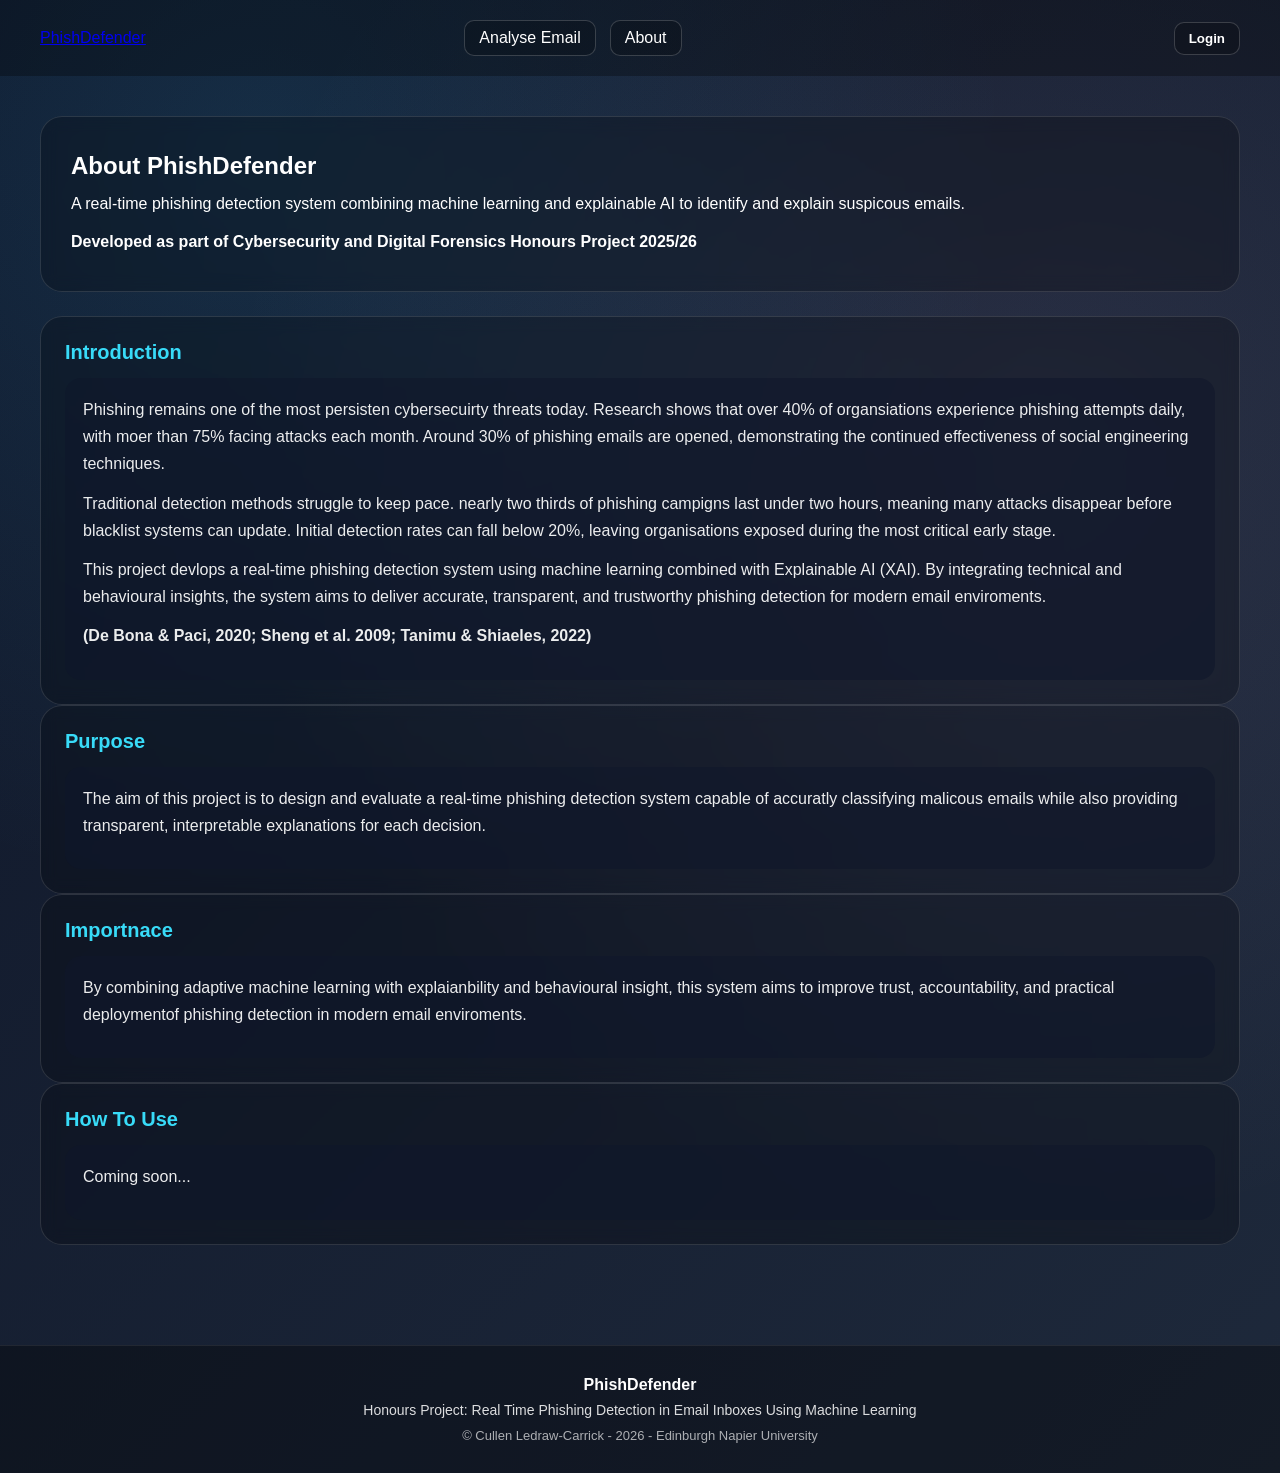
==== commit 98358b19: "Frontend notes added" ====
--- a/Frontend/about.html
+++ b/Frontend/about.html
@@ -108,7 +108,8 @@
     <div id="footerContainer"></div>
 
     <script src="js/componentLoader.js" defer></script>
+    <script src="js/authController.js" defer></script>
     <script src="js/headerController.js" defer></script>
-
+    
 </body>
 </html>
--- a/Frontend/css/style.css
+++ b/Frontend/css/style.css
@@ -1,5 +1,6 @@
 /*
-Global Reset
+Global Reset: 
+Removes defualt browser spacing
 */
 * {
   margin: 0;
@@ -8,7 +9,9 @@
 }
 
 /*
-Body Styling
+Body / Page Background:
+Sets the main font, dark gradient background, default text colour, 
+and makes the page stack vertically from top to botto
 */
 body {
   font-family: Arial, Helvetica, sans-serif;
@@ -25,7 +28,9 @@
 }
 
 /*
-Navigation Bar
+Navigation Bar:
+Styles the top navigation area including the logo, centre links, 
+and right-side login/user area
 */
 .navbar {
   display: flex;
@@ -35,13 +40,13 @@
   background: rgba(0, 0, 0, 0.3);
 }
 
-/* Logo text */
+/* Logo text shown in the top left of the navbar */
 .logo {
   font-size: 24px;
   font-weight: bold;
 }
 
-/* Center nav */
+/* Centers the main navigation links across teh header */
 .nav-center {
   display: flex;
   justify-content: center;
@@ -49,6 +54,7 @@
   flex: 1;
 }
 
+/* Styles individual navigation links */
 .nav-center a {
   color: white;
   text-decoration: none;
@@ -60,13 +66,15 @@
   background: rgba(0, 0, 0, 0.20);
 }
 
+/* Hover effect for navigation links */
 .nav-center a:hover {
   color: #38dbf8;
   border-color: rgba(56, 189, 248, 0.55);
   background: rgba(56, 189, 248, 0.08);
 }
 
-/* Right side */
+/* Right side of the navbar for login/logout button 
+and logged in user text */
 .nav-right {
   display: flex;
   align-items: center;
@@ -75,11 +83,13 @@
   min-width: 240px;
 }
 
+/* Displays the signed in username */
 .header-user {
   font-weight: 700;
   opacity: 0.95;
 }
 
+/* Main authenitcation button in the header*/
 .header-auth-btn {
   padding: 8px 14px;
   border-radius: 10px;
@@ -90,6 +100,7 @@
   font-weight: 700;
 }
 
+/* Hover effect for thr auth button */
 .header-auth-btn:hover {
   color: #38dbf8;
   border-color: rgba(56, 189, 248, 0.55);
@@ -97,7 +108,8 @@
 }
 
 /*
-Footer Styling
+Footer Styling:
+Styles the footer container and its inner text
 */
 .footer {
   width: 100vw;
@@ -107,27 +119,33 @@
   border-top: 1px solid rgba(255, 255, 255, 0.08);
 }
 
+/* Centers footer content */
 .footer-inner {
   text-align: center;
 }
 
+/* Main footer heading */
 .footer-title {
   font-weight: 900;
   margin-bottom: 8px;
 }
 
+/* Supportigng footer text */
 .footer-text {
   font-size: 14px;
   opacity: 0.85;
   margin-bottom: 10px;
 }
-
+/* Copyright text at the bottom of the footer */
 .footer-copyright {
   font-size: 13px;
   opacity: 0.65;
 }
 
-/* inline login panel in inbox list */
+/* 
+Inline login panel:
+Styles the login form shown inside the inbox area
+*/
 .login-panel {
   background: rgba(0, 0, 0, 0.18);
   border: 1px solid rgba(255, 255, 255, 0.12);
@@ -135,17 +153,20 @@
   padding: 16px;
 }
 
+/*login panel heading */
 .login-panel h3 {
   color: #38dbf8;
   margin-bottom: 10px;
 }
 
+/* Small helper text under the heading */
 .login-panel .hint {
   opacity: 0.75;
   font-size: 13px;
   margin-bottom: 12px;
 }
 
+/* Input boxes for Gmail/app password */
 .login-panel input {
   width: 100%;
   padding: 12px;
@@ -156,12 +177,22 @@
   color: white;
 }
 
+.new-email-notice {
+  margin-top: 12px;
+  padding: 12px 14px;
+  border-radius: 12px;
+  background: rgba(56, 189, 248, 0.10);
+  border: 1px solid rgba(56, 189, 248, 0.25);
+}
+
+/* Holds login  action buttons side by side */
 .login-panel .actions {
   display: flex;
   gap: 10px;
   margin-top: 8px;
 }
 
+/* Shared button styling inside login panel */
 .login-panel .actions button {
   flex: 1;
   padding: 10px;
@@ -170,25 +201,29 @@
   cursor: pointer;
   font-weight: 800;
 }
-
+/* Primary login/cornfim button */
 .login-panel .actions .primary {
   background: #38dbf8;
   color: black;
 }
 
+/* Hover effect for priamry button */
 .login-panel .actions .primary:hover {
   background: #0ea5e9;
 }
 
+/* Secondary/cancel style button */
 .login-panel .actions .secondary {
   background: #334155;
   color: white;
 }
 
+/* Hover effect for secondary button */
 .login-panel .actions .secondary:hover {
   background: #475569;
 }
 
+/* Error message shown when login fails */
 .login-panel .error {
   display: none;
   color: #ff6b6b;
@@ -197,13 +232,16 @@
 }
 
 /*
-About Page
+About Page:
+Controls layout and styling for the about page,
+including intro section and content panels
 */
 .about-page {
   flex: 1;
   padding: 40px;
 }
 
+/* Main wrapper taht keeps about page content centered */
 .about-container {
   width: min(1200px, 100%);
   margin: 0 auto;
@@ -212,7 +250,7 @@
   gap: 24px;
 }
 
-/* Intro */
+/* Intro card at the top of the about page */
 .about-intro {
   background: rgba(0, 0, 0, 0.24);
   border: 1px solid rgba(255, 255, 255, 0.12);
@@ -222,14 +260,14 @@
   line-height: 38px;
 }
 
-/* Grid layout */
+/* Two column layout for the About page sections  */
 .about-section {
   display: grid;
   grid-template-columns: repeat(2, 1fr);
   gap: 22px;
 }
 
-/* Panels */
+/* Shared card styling for each About panel */
 .about-panel {
   background: rgba(0, 0, 0, 0.24);
   border: 1px solid rgba(255, 255, 255, 0.12);
@@ -238,11 +276,12 @@
   backdrop-filter: blur(8px);
 }
 
+/* Shared card styling for each About panel */
 .about-panel-large {
   grid-column: span 2;
 }
 
-/* Inner content box */
+/* Inner content box inside About cards */
 .about-panel-content {
   background: rgba(15, 23, 42, 0.55);
   border: 1px solid rgba (255, 255, 255, 0.10);
@@ -250,14 +289,14 @@
   padding: 18px;
 }
 
-/* Text */
+/* Paragraph styling inside About content boxes */
 .about-panel-content p {
   line-height: 1.7;
   opacity: 0.92;
   margin-bottom: 12px;
 }
 
-/* Resposive */
+/* Resposive styling for About page on smaller screens stacks panels into one column */
 @media (max-width: 1100px) {
   .about-sections {
     grid-template-columns: 1fr;
@@ -269,7 +308,8 @@
 }
 
 /*
-Upload Page / Inbox Workspace
+Upload Page / Inbox Workspace:
+Styles the main email workspace inclduing inbox, viewer, results area, and action controls.
 */
 .page-upload .page-title {
   font-size: 34px;
@@ -277,17 +317,20 @@
   margin-bottom: 10px;
 }
 
+/* Intro/description text under the page title */
 .page-upload .page-description {
   max-width: 760px;
   opacity: 0.9;
   line-height: 1.6;
 }
 
+/* Main page wrapper for upload/inbox screen */
 .upload-page {
   flex: 1;
   padding: 40px;
 }
 
+/* Keeps the upload workspace centerd and spaced */
 .upload-shell {
   width: min(1380px, 100%);
   margin: 0 auto;
@@ -296,6 +339,7 @@
   gap: 24px;
 }
 
+/* Shared card style for intro, top workspace, and results */ 
 .upload-intro,
 .top-workspace,
 .results-workspace {
@@ -306,6 +350,7 @@
   backdrop-filter: blur(8px);
 }
 
+/* Top section layout: inbox sidebar + email viewer */
 .top-workspace {
   display: grid;
   grid-template-columns: 340px 1fr;
@@ -313,6 +358,7 @@
   min-height: 470px;
 }
 
+/* Shared vertical layout for inbox, viewer, and results panel */
 .inbox-sidebar,
 .viewer-panel,
 .result-panel {
@@ -321,6 +367,14 @@
   min-height: 0;
 }
 
+/* Makes inbox list scroll when many emails appear */
+.inbox-sidebar .list {
+  max-height: 600px;
+  overflow-y: auto;
+  padding-right: 12px;
+}
+
+/* Header row for panel title and action button */
 .panel-heading {
   display: flex;
   align-items: center;
@@ -329,11 +383,13 @@
   margin-bottom: 14px;
 }
 
+/* Panel title text */
 .panel-heading h2 {
   font-size: 20px;
   color: #38dbf8;
 }
 
+/* Small action buttons such as refresh or quick actions */
 .small-action-btn,
 .small-inline-btn {
   padding: 10px 12px;
@@ -344,13 +400,21 @@
   font-weight: 700;
   cursor: pointer;
 }
-
+ /* Hover effect for small buttons */
 .small-action-btn:hover,
 .small-inline-btn:hover {
   border-color: rgba(56, 189, 248, 0.5);
   color: #38dbf8;
 }
 
+/* Scrollable results list area */
+.result-list {
+  max-height: 350px;
+  overflow-y: auto;
+  padding-right: 6px;
+}
+
+/* Shared styling for inbox list, email viewer, and results list */
 .list,
 .viewer,
 .result-list {
@@ -361,6 +425,7 @@
   overflow-y: auto;
 }
 
+/* Stacks items verically in inbox/reults lists */
 .list,
 .result-list {
   display: flex;
@@ -368,16 +433,19 @@
   gap: 10px;
 }
 
+/* Minimum hieght for the email viewer panel */
 .viewer {
   min-height: 360px;
 }
 
+/* Placeholder text shown when no email/result is loaded */
 .list-status,
 .result-placeholder {
   opacity: 0.8;
   padding: 12px;
 }
 
+/* Logged in account summart shown above inbox */
 .login-summary {
   display: flex;
   align-items: center;
@@ -390,12 +458,14 @@
   margin-bottom: 6px;
 }
 
+/* Smaller subtext in login summary */
 .login-summary-sub {
   font-size: 12px;
   opacity: 0.78;
   margin-top: 4px;
 }
 
+/* Individual email/result item cards */
 .email-item,
 .result-item {
   width: 100%;
@@ -408,6 +478,7 @@
   cursor: pointer;
 }
 
+/* Hover effect for email/results cards */
 .email-item:hover,
 .result-item:hover {
   transform: translateY(-1px);
@@ -415,6 +486,7 @@
   background: rgba(56, 189, 248, 0.08);
 }
 
+/* Metadata text such as sender/date/confidence */
 .email-item-meta,
 .email-item-date,
 .result-confidence {
@@ -423,35 +495,42 @@
   margin-top: 4px;
 }
 
+/* Red marker for phishing classed emails */
 .email-item.is-phishing,
 .result-item.is-phishing {
   border-left: 4px solid rgba(255, 99, 132, 0.95);
 }
 
+/* Green marker for legitimate classed emails*/
 .email-item.is-legitimate,
 .result-item.is-legitimate {
   border-left: 4px solid rgba(74, 222, 128, 0.95);
 }
 
+/* Small status text above/below viwer */
 .viewer-status {
   font-size: 13px;
   opacity: 0.85;
 }
 
+/* Email title isnide viewer */
 .email-view-content h3 {
   margin-bottom: 10px;
   color: #38dbf8;
 }
 
+/* Paragrpah spacing in opeend email view */
 .email-view-content p {
   margin-bottom: 8px;
 }
 
+/* Preserves email formatting and line breaks */
 .email-body {
   white-space: pre-wrap;
   line-height: 1.6;
 }
 
+/* Bottom results layout: phishing list, centre button, legit list */
 .results-workspace {
   display: grid;
   grid-template-columns: 1fr 180px 1fr;
@@ -459,6 +538,7 @@
   align-items: stretch;
 }
 
+/* Small  count badge for number of results */
 .panel-count {
   min-width: 40px;
   text-align: center;
@@ -468,6 +548,7 @@
   font-weight: 800;
 }
 
+/* Middle section holding the analyse button and message */
 .results-middle {
   display: flex;
   flex-direction: column;
@@ -476,6 +557,7 @@
   gap: 12px;
 }
 
+/* Large analyse button in the middle column */
 .results-middle .analyse-btn {
   width: 100%;
   min-height: 120px;
@@ -483,58 +565,14 @@
   font-size: 18px;
 }
 
+/* Supporting text under the middle button */
 .results-middle-text {
   text-align: center;
   opacity: 0.82;
   line-height: 1.5;
 }
 
-.coming-soon-overlay {
-  position: fixed;
-  inset: 0;
-  display: none;
-  align-items: center;
-  justify-content: center;
-  background: rgba(2, 6, 23, 0.72);
-  padding: 20px;
-  z-index: 999;
-}
-
-.coming-soon-overlay.is-open {
-  display: flex;
-}
-
-.coming-soon-modal {
-  width: min(460px, 100%);
-  background: #0f172a;
-  border: 1px solid rgba(255, 255, 255, 0.14);
-  border-radius: 22px;
-  padding: 28px;
-  position: relative;
-  box-shadow: 0 20px 60px rgba(0, 0, 0, 0.35);
-}
-
-.coming-soon-modal h3 {
-  color: #38dbf8;
-  margin-bottom: 12px;
-}
-
-.coming-soon-modal p {
-  line-height: 1.6;
-  opacity: 0.9;
-}
-
-.coming-soon-close {
-  position: absolute;
-  top: 12px;
-  right: 14px;
-  border: none;
-  background: transparent;
-  color: white;
-  font-size: 28px;
-  cursor: pointer;
-}
-
+/* Responsive layout for smaller screens stacks on top and results workspace into one column */
 @media (max-width: 1100px) {
   .top-workspace,
   .results-workspace {
@@ -546,3 +584,305 @@
     border-radius: 14px;
   }
 }
+
+/* Explanation Page */
+
+.explanation-page {
+  flex: 1;
+  padding: 40px;
+}
+
+.explanation-shell {
+  width: min(1380px, 100%);
+  margin: 0 auto;
+  display: flex;
+  flex-direction: column;
+  gap: 24px;
+}
+
+.explanation-intro,
+.explanation-toolbar,
+.explanation-list,
+.explanation-info {
+  background: rgba(0, 0, 0, 0.24);
+  border: 1px solid rgba(255, 255, 255, 0.12);
+  border-radius: 22px;
+  padding: 24px;
+  backdrop-filter: blur(8px);
+}
+
+.page-kicker {
+  color: #38dbf8;
+  font-weight: 700;
+  text-transform: uppercase;
+  letter-spacing: 0.08em;
+  font-size: 13px;
+  margin-bottom: 8px;
+}
+
+.explanation-toolbar {
+  display: flex;
+  justify-content: space-between;
+  align-items: center;
+  gap:16px;
+  flex-wrap: wrap;
+}
+
+.toolbar-right {
+  display: flex;
+  gap: 10px;
+  flex-wrap: wrap;
+}
+
+.filter-btn.is-active {
+  border-color: rgba(56, 189, 248, 0.55);
+  color: #38dbf8;
+  background: rgba(56, 189, 248, 0.08);
+}
+
+.explanation-list {
+  display: flex;
+  flex-direction: column;
+  gap: 20px;
+}
+
+.explanation-card {
+  background: rgba(15, 23, 42, 0.55);
+  border: 1px solid rgba(255, 255, 255, 0.10);
+  border-radius: 18px;
+  padding: 18px;
+  display: flex;
+  flex-direction: column;
+  gap: 16px;
+}
+
+.explanation-card.is-phishing {
+  border-left: 5px solid rgba(255, 99, 132, 0.95);
+}
+
+.explanation-card.email-item.is-legitimate {
+  border-left: 5px solid rgba(74, 222, 128, 0.95);
+}
+
+.explanation-card-top {
+  display: flex;
+  justify-content: space-between;
+  align-items: center;
+  gap: 12px;
+  flex-wrap: wrap;
+}
+
+.explanation-card-title {
+  font-size: 20px;
+  font-weight: 800;
+}
+
+.prediction-badge {
+  padding: 8px 14px;
+  border-radius: 999px;
+  font-weight: 800;
+  font-size: 13px;
+  text-transform: capitalize;
+}
+
+.prediction-badge.is-phishing {
+  background: rgba(255, 99, 132, 0.18);
+  color: #ff8aa0;
+  border: 1px solid rgba(255, 99, 132, 0.35);
+}
+
+.prediction-bdage.is-legitimate {
+  background: rgba(74, 222, 128, 0.18);
+  color: #86efac;
+  border: 1px solid rgba(74, 222, 128, 0.35);
+}
+
+.explanation-grid {
+  display: grid;
+  grid-template-columns: 1.1fr 0.9fr;
+  gap: 18px;
+}
+
+.explanation-panel {
+  background: rgba(255, 255, 255, 0.04);
+  border: 1px solid rgba(255, 255, 255, 0.08);
+  border-radius: 16px;
+  padding: 16px;
+}
+
+.explanation-panel h3 {
+  color: #38dbf8;
+  margin-bottom: 12px;
+}
+
+.email-meta {
+  display: grid;
+  gap: 8px;
+  margin-bottom: 14px;
+  font-size: 14px;
+  opacity: 0.92;
+}
+
+.email-meta strong {
+  color: white;
+}
+
+.email-body-box {
+  white-space: pre-wrap;
+  line-height: 1.6;
+  max-height: 320px;
+  overflow-y: auto;
+  padding-right: 6px;
+}
+
+.reason-summary {
+  line-height: 1.6;
+  margin-bottom: 14px;
+}
+
+.reason-block {
+  margin-bottom: 14px;
+}
+
+.reason-block h4 {
+  margin-bottom: 8px;
+  font-size: 15px;
+}
+
+.reason-list {
+  display: flex;
+  flex-direction: column;
+  gap: 8px;
+}
+
+.reason-chip {
+  padding: 10px 12px;
+  border-radius: 12px;
+  font-size: 14px;
+  line-height: 1.45;
+  border: 1px solid rgba(255, 255, 255, 0.08);
+}
+
+.reason-chip.warning {
+  background: rgba(255, 99, 132, 0.10);
+}
+
+.reason-chip.safe {
+  background: rgba(74, 222, 128, 0.10);
+}
+
+.confidence-row {
+  display: flex;
+  flex-direction: column;
+  gap: 10px;
+  margin-top: 10px;
+}
+
+.confidence-item {
+  display: flex;
+  flex-direction: column;
+  gap: 6px;
+}
+
+.confidence-bar {
+  width: 100%;
+  height: 10px;
+  border-radius: 999px;
+  background: rgba(255, 255, 255, 0.08);
+  overflow: hidden;
+}
+
+.confidence-fill {
+  height: 100%;
+  border-radius: 999px;
+  background: linear-gradient(90deg, #38dbf8, #c084fc);
+}
+
+.explanation-info {
+  display: grid;
+  grid-template-columns: repeat(2, 1fr);
+  gap: 20px;
+}
+
+.info-card {
+  background: rgba(15, 23, 42, 0.55);
+  border: 1px solid rgba(255, 255, 255, 0.10);
+  border-radius: 18px;
+  padding: 20px;
+}
+
+.info-card h2 {
+  color: #38dbf8;
+  margin-bottom: 12px;
+}
+
+.info-card p {
+  line-height: 1.7;
+  opacity: 0.92;
+  margin-bottom: 12px;
+}
+
+.explanation-help-list {
+  padding-left: 18px;
+  line-height: 1.8;
+}
+
+.empty-state {
+  text-align: center;
+  padding: 30px;
+  opacity: 0.8;
+}
+
+.reason-chip.neutral {
+  background: rgba(56, 189, 248, 0.10);
+  border: 1px solid rgba(56, 189, 248, 0.25);
+}
+
+@media (max-width: 1100px) {
+  .explanation-grid,
+  .explanation-info {
+    grid-template-columns: 1fr;
+  }
+}
+
+.login-input {
+  width: 100%;
+  padding: 14px 16px;
+  margin-bottom: 16px;
+  border-radius: 16px;
+  border: 1px solid rgba(255, 255, 255, 0.12);
+  background: rgba(0, 0, 0, 0.28);
+  color: #ffffff;
+  font-size: 1rem;
+  box-sizing: border-box;
+}
+
+.login-input::placeholder {
+  color: rgba(255, 255, 255, 0.45);
+}
+
+.login-panel-actions {
+  display: flex;
+  gap: 12px;
+  margin-top: 8px;
+}
+
+.action-btn {
+  border: none;
+  border-radius: 12px;
+  padding: 12px 18px;
+  font-size: 0.95rem;
+  cursor: pointer;
+}
+
+.primary-btn {
+  background: #7dd3fc;
+  color: #081120;
+  font-weight: 600;
+}
+
+.secondary-btn {
+  background: rgba(255, 255, 255, 0.08);
+  color: #ffffff;
+  border: 1px solid rgba(255, 255, 255, 0.12);
+}
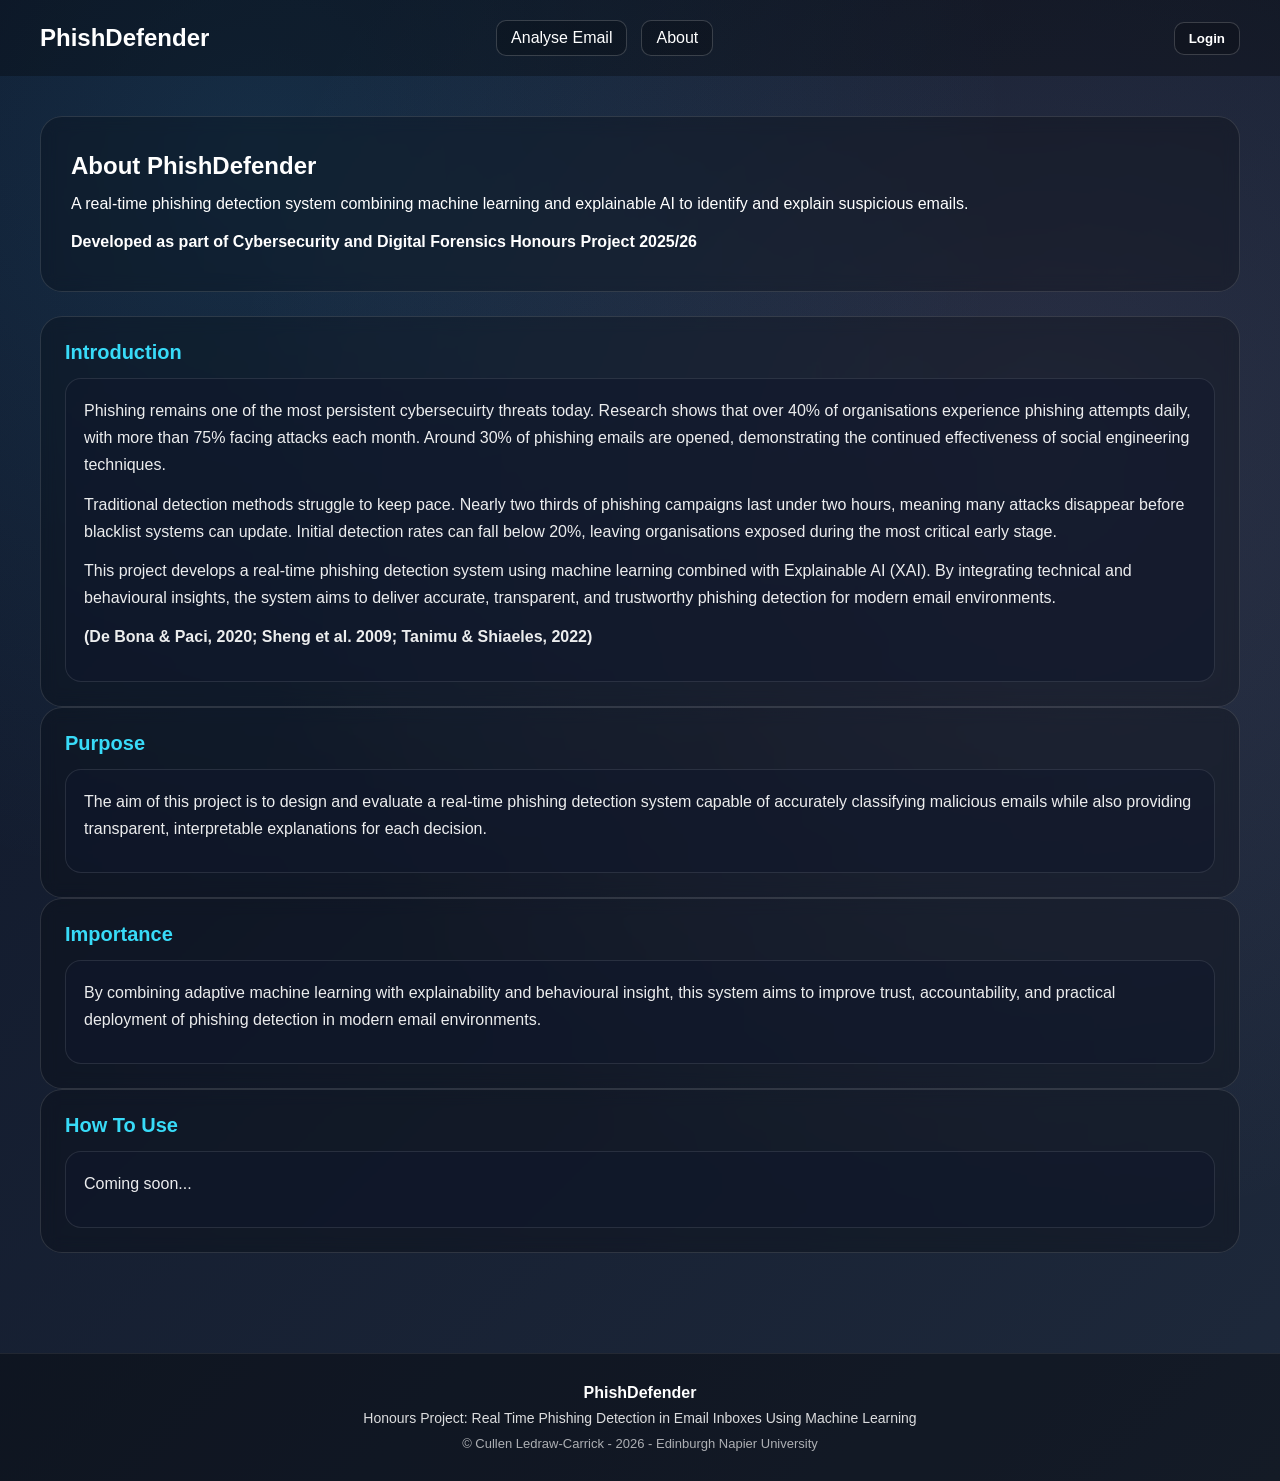
==== commit 506a5982: "spelling changes" ====
--- a/Frontend/about.html
+++ b/Frontend/about.html
@@ -2,7 +2,9 @@
 <html lang="en">
 <head>
     <meta charset="UTF-8">
+    <!--  Browser Tab title -->
     <title>PhishDefender - About</title>
+    <!-- Main shared Stylesheet -->
     <link rel="stylesheet" href="css/style.css">
 </head>
 
@@ -11,15 +13,16 @@
     <!-- Header -->
      <div id="headerContainer"></div>
 
+    <!-- Main About page content -->
      <main class="about-page">
         <div class="about-container">
 
-            <!-- INTRO -->
+            <!-- Intro section shown at the top of the page -->
             <section class="about-intro">
                 <h1 class="page-title">About PhishDefender</h1>
                 <p class="page-description">
                     A real-time phishing detection system combining machine learning and 
-                    explainable AI to identify and explain suspicous emails.
+                    explainable AI to identify and explain suspicious emails.
                 </p>
 
                 <p>
@@ -27,34 +30,34 @@
                 </p>
             </section>
 
-            <!-- CONTENT -->
+            <!-- Main information panels -->
             <section class="about-sections">
 
-                <!-- ABOUT -->
+                <!-- Introduction panel -->
                 <div class="about-panel about-panel-large">
                     <div class="panel-heading">
                         <h2>Introduction</h2>
                     </div>
                     <div class="about-panel-content">
                         <p>
-                            Phishing remains one of the most persisten cybersecuirty threats today.
-                            Research shows that over 40% of organsiations experience phishing attempts daily,
-                            with moer than 75% facing attacks each month. Around 30% of phishing emails are opened,
+                            Phishing remains one of the most persistent cybersecuirty threats today.
+                            Research shows that over 40% of organisations experience phishing attempts daily,
+                            with more than 75% facing attacks each month. Around 30% of phishing emails are opened,
                             demonstrating the continued effectiveness of social engineering techniques.
                         </p>
 
                         <p>
-                            Traditional detection methods struggle to keep pace. nearly two thirds of phishing campigns
+                            Traditional detection methods struggle to keep pace. Nearly two thirds of phishing campaigns
                             last under two hours, meaning many attacks disappear before blacklist systems can update.
                             Initial detection rates can fall below 20%, leaving organisations exposed during the most 
                             critical early stage.
                         </p>
 
                         <p>
-                            This project devlops a real-time phishing detection system using machine learning combined
+                            This project develops a real-time phishing detection system using machine learning combined
                             with Explainable AI (XAI). By integrating technical and behavioural insights, the system
                             aims to deliver accurate, transparent, and trustworthy phishing detection for modern email
-                            enviroments.
+                            environments.
                         </p>
 
                         <p>
@@ -63,7 +66,7 @@
                     </div>
                 </div>
 
-                <!-- PURPOSE -->
+                <!-- Purpose panel -->
                 <div class="about-panel">
                     <div class="panel-heading">
                         <h2>Purpose</h2>
@@ -71,26 +74,27 @@
                     <div class="about-panel-content">
                         <p>
                             The aim of this project is to design and evaluate a real-time phishing detection system
-                            capable of accuratly classifying malicous emails while also providing transparent,
+                            capable of accurately classifying malicious emails while also providing transparent,
                             interpretable explanations for each decision.
                         </p>
                     </div>
                 </div>
 
+                <!-- Importance panel -->
                 <div class="about-panel">
                     <div class="panel-heading">
-                        <h2>Importnace</h2>
+                        <h2>Importance</h2>
                     </div>
                     <div class="about-panel-content">
                         <p>
-                            By combining adaptive machine learning with explaianbility and behavioural insight,
-                            this system aims to improve trust, accountability, and practical deploymentof phishing
-                            detection in modern email enviroments. 
+                            By combining adaptive machine learning with explainability and behavioural insight,
+                            this system aims to improve trust, accountability, and practical deployment of phishing
+                            detection in modern email environments. 
                         </p>
                     </div>
                 </div>
 
-                <!-- HOW IT WORKS -->
+                <!-- How to use panel -->
                  <div class="about-panel">
                     <div class="panel-heading">
                         <h2>How To Use</h2>
@@ -104,9 +108,11 @@
             </section>
         </div>
      </main>
+
     <!-- Footer -->
     <div id="footerContainer"></div>
 
+    <!-- JavaScript files-->
     <script src="js/componentLoader.js" defer></script>
     <script src="js/authController.js" defer></script>
     <script src="js/headerController.js" defer></script>
--- a/Frontend/css/style.css
+++ b/Frontend/css/style.css
@@ -1,6 +1,6 @@
 /*
-Global Reset: 
-Removes defualt browser spacing
+Global Reset:
+Removes default browser spacing
 */
 * {
   margin: 0;
@@ -10,8 +10,8 @@
 
 /*
 Body / Page Background:
-Sets the main font, dark gradient background, default text colour, 
-and makes the page stack vertically from top to botto
+Sets the main font, dark gradient background, default text colour,
+and makes the page stack vertically from top to bottom
 */
 body {
   font-family: Arial, Helvetica, sans-serif;
@@ -29,7 +29,7 @@
 
 /*
 Navigation Bar:
-Styles the top navigation area including the logo, centre links, 
+Styles the top navigation area including the title, centre links,
 and right-side login/user area
 */
 .navbar {
@@ -40,13 +40,24 @@
   background: rgba(0, 0, 0, 0.3);
 }
 
-/* Logo text shown in the top left of the navbar */
-.logo {
+/* Title text shown in the top left of the navbar */
+.title {
   font-size: 24px;
   font-weight: bold;
 }
 
-/* Centers the main navigation links across teh header */
+.title a {
+  color: white;
+  text-decoration: none;
+  font-weight: bold;
+  font-size: 24px;
+}
+
+.logo a:visited {
+  color: white;
+}
+
+/* Centers the main navigation links across the header */
 .nav-center {
   display: flex;
   justify-content: center;
@@ -73,8 +84,7 @@
   background: rgba(56, 189, 248, 0.08);
 }
 
-/* Right side of the navbar for login/logout button 
-and logged in user text */
+/* Right side of the navbar for login/logout button and logged in user text */
 .nav-right {
   display: flex;
   align-items: center;
@@ -89,7 +99,7 @@
   opacity: 0.95;
 }
 
-/* Main authenitcation button in the header*/
+/* Main authentication button in the header */
 .header-auth-btn {
   padding: 8px 14px;
   border-radius: 10px;
@@ -100,7 +110,7 @@
   font-weight: 700;
 }
 
-/* Hover effect for thr auth button */
+/* Hover effect for the auth button */
 .header-auth-btn:hover {
   color: #38dbf8;
   border-color: rgba(56, 189, 248, 0.55);
@@ -130,19 +140,20 @@
   margin-bottom: 8px;
 }
 
-/* Supportigng footer text */
+/* Supporting footer text */
 .footer-text {
   font-size: 14px;
   opacity: 0.85;
   margin-bottom: 10px;
 }
+
 /* Copyright text at the bottom of the footer */
 .footer-copyright {
   font-size: 13px;
   opacity: 0.65;
 }
 
-/* 
+/*
 Inline login panel:
 Styles the login form shown inside the inbox area
 */
@@ -153,7 +164,7 @@
   padding: 16px;
 }
 
-/*login panel heading */
+/* Login panel heading */
 .login-panel h3 {
   color: #38dbf8;
   margin-bottom: 10px;
@@ -185,7 +196,7 @@
   border: 1px solid rgba(56, 189, 248, 0.25);
 }
 
-/* Holds login  action buttons side by side */
+/* Holds login action buttons side by side */
 .login-panel .actions {
   display: flex;
   gap: 10px;
@@ -201,13 +212,14 @@
   cursor: pointer;
   font-weight: 800;
 }
-/* Primary login/cornfim button */
+
+/* Primary login/confirm button */
 .login-panel .actions .primary {
   background: #38dbf8;
   color: black;
 }
 
-/* Hover effect for priamry button */
+/* Hover effect for primary button */
 .login-panel .actions .primary:hover {
   background: #0ea5e9;
 }
@@ -241,7 +253,7 @@
   padding: 40px;
 }
 
-/* Main wrapper taht keeps about page content centered */
+/* Main wrapper that keeps about page content centered */
 .about-container {
   width: min(1200px, 100%);
   margin: 0 auto;
@@ -260,7 +272,7 @@
   line-height: 38px;
 }
 
-/* Two column layout for the About page sections  */
+/* Two column layout for the About page sections */
 .about-section {
   display: grid;
   grid-template-columns: repeat(2, 1fr);
@@ -276,7 +288,7 @@
   backdrop-filter: blur(8px);
 }
 
-/* Shared card styling for each About panel */
+/* Large About panel spanning both columns */
 .about-panel-large {
   grid-column: span 2;
 }
@@ -284,7 +296,7 @@
 /* Inner content box inside About cards */
 .about-panel-content {
   background: rgba(15, 23, 42, 0.55);
-  border: 1px solid rgba (255, 255, 255, 0.10);
+  border: 1px solid rgba(255, 255, 255, 0.10);
   border-radius: 16px;
   padding: 18px;
 }
@@ -296,12 +308,12 @@
   margin-bottom: 12px;
 }
 
-/* Resposive styling for About page on smaller screens stacks panels into one column */
+/* Responsive styling for About page on smaller screens stacks panels into one column */
 @media (max-width: 1100px) {
-  .about-sections {
+  .about-section {
     grid-template-columns: 1fr;
   }
-  
+
   .about-panel-large {
     grid-column: span 1;
   }
@@ -309,7 +321,7 @@
 
 /*
 Upload Page / Inbox Workspace:
-Styles the main email workspace inclduing inbox, viewer, results area, and action controls.
+Styles the main email workspace including inbox, viewer, results area, and action controls.
 */
 .page-upload .page-title {
   font-size: 34px;
@@ -330,7 +342,7 @@
   padding: 40px;
 }
 
-/* Keeps the upload workspace centerd and spaced */
+/* Keeps the upload workspace centered and spaced */
 .upload-shell {
   width: min(1380px, 100%);
   margin: 0 auto;
@@ -339,7 +351,7 @@
   gap: 24px;
 }
 
-/* Shared card style for intro, top workspace, and results */ 
+/* Shared card style for intro, top workspace, and results */
 .upload-intro,
 .top-workspace,
 .results-workspace {
@@ -400,7 +412,8 @@
   font-weight: 700;
   cursor: pointer;
 }
- /* Hover effect for small buttons */
+
+/* Hover effect for small buttons */
 .small-action-btn:hover,
 .small-inline-btn:hover {
   border-color: rgba(56, 189, 248, 0.5);
@@ -425,7 +438,7 @@
   overflow-y: auto;
 }
 
-/* Stacks items verically in inbox/reults lists */
+/* Stacks items vertically in inbox/results lists */
 .list,
 .result-list {
   display: flex;
@@ -433,7 +446,7 @@
   gap: 10px;
 }
 
-/* Minimum hieght for the email viewer panel */
+/* Minimum height for the email viewer panel */
 .viewer {
   min-height: 360px;
 }
@@ -445,7 +458,7 @@
   padding: 12px;
 }
 
-/* Logged in account summart shown above inbox */
+/* Logged in account summary shown above inbox */
 .login-summary {
   display: flex;
   align-items: center;
@@ -495,31 +508,31 @@
   margin-top: 4px;
 }
 
-/* Red marker for phishing classed emails */
+/* Red marker for phishing classified emails */
 .email-item.is-phishing,
 .result-item.is-phishing {
   border-left: 4px solid rgba(255, 99, 132, 0.95);
 }
 
-/* Green marker for legitimate classed emails*/
+/* Green marker for legitimate classified emails */
 .email-item.is-legitimate,
 .result-item.is-legitimate {
   border-left: 4px solid rgba(74, 222, 128, 0.95);
 }
 
-/* Small status text above/below viwer */
+/* Small status text above/below viewer */
 .viewer-status {
   font-size: 13px;
   opacity: 0.85;
 }
 
-/* Email title isnide viewer */
+/* Email title inside viewer */
 .email-view-content h3 {
   margin-bottom: 10px;
   color: #38dbf8;
 }
 
-/* Paragrpah spacing in opeend email view */
+/* Paragraph spacing in opened email view */
 .email-view-content p {
   margin-bottom: 8px;
 }
@@ -538,7 +551,7 @@
   align-items: stretch;
 }
 
-/* Small  count badge for number of results */
+/* Small count badge for number of results */
 .panel-count {
   min-width: 40px;
   text-align: center;
@@ -572,7 +585,7 @@
   line-height: 1.5;
 }
 
-/* Responsive layout for smaller screens stacks on top and results workspace into one column */
+/* Responsive layout for smaller screens stacks top and results workspace into one column */
 @media (max-width: 1100px) {
   .top-workspace,
   .results-workspace {
@@ -624,7 +637,7 @@
   display: flex;
   justify-content: space-between;
   align-items: center;
-  gap:16px;
+  gap: 16px;
   flex-wrap: wrap;
 }
 
@@ -660,7 +673,7 @@
   border-left: 5px solid rgba(255, 99, 132, 0.95);
 }
 
-.explanation-card.email-item.is-legitimate {
+.explanation-card.is-legitimate {
   border-left: 5px solid rgba(74, 222, 128, 0.95);
 }
 
@@ -691,7 +704,7 @@
   border: 1px solid rgba(255, 99, 132, 0.35);
 }
 
-.prediction-bdage.is-legitimate {
+.prediction-badge.is-legitimate {
   background: rgba(74, 222, 128, 0.18);
   color: #86efac;
   border: 1px solid rgba(74, 222, 128, 0.35);
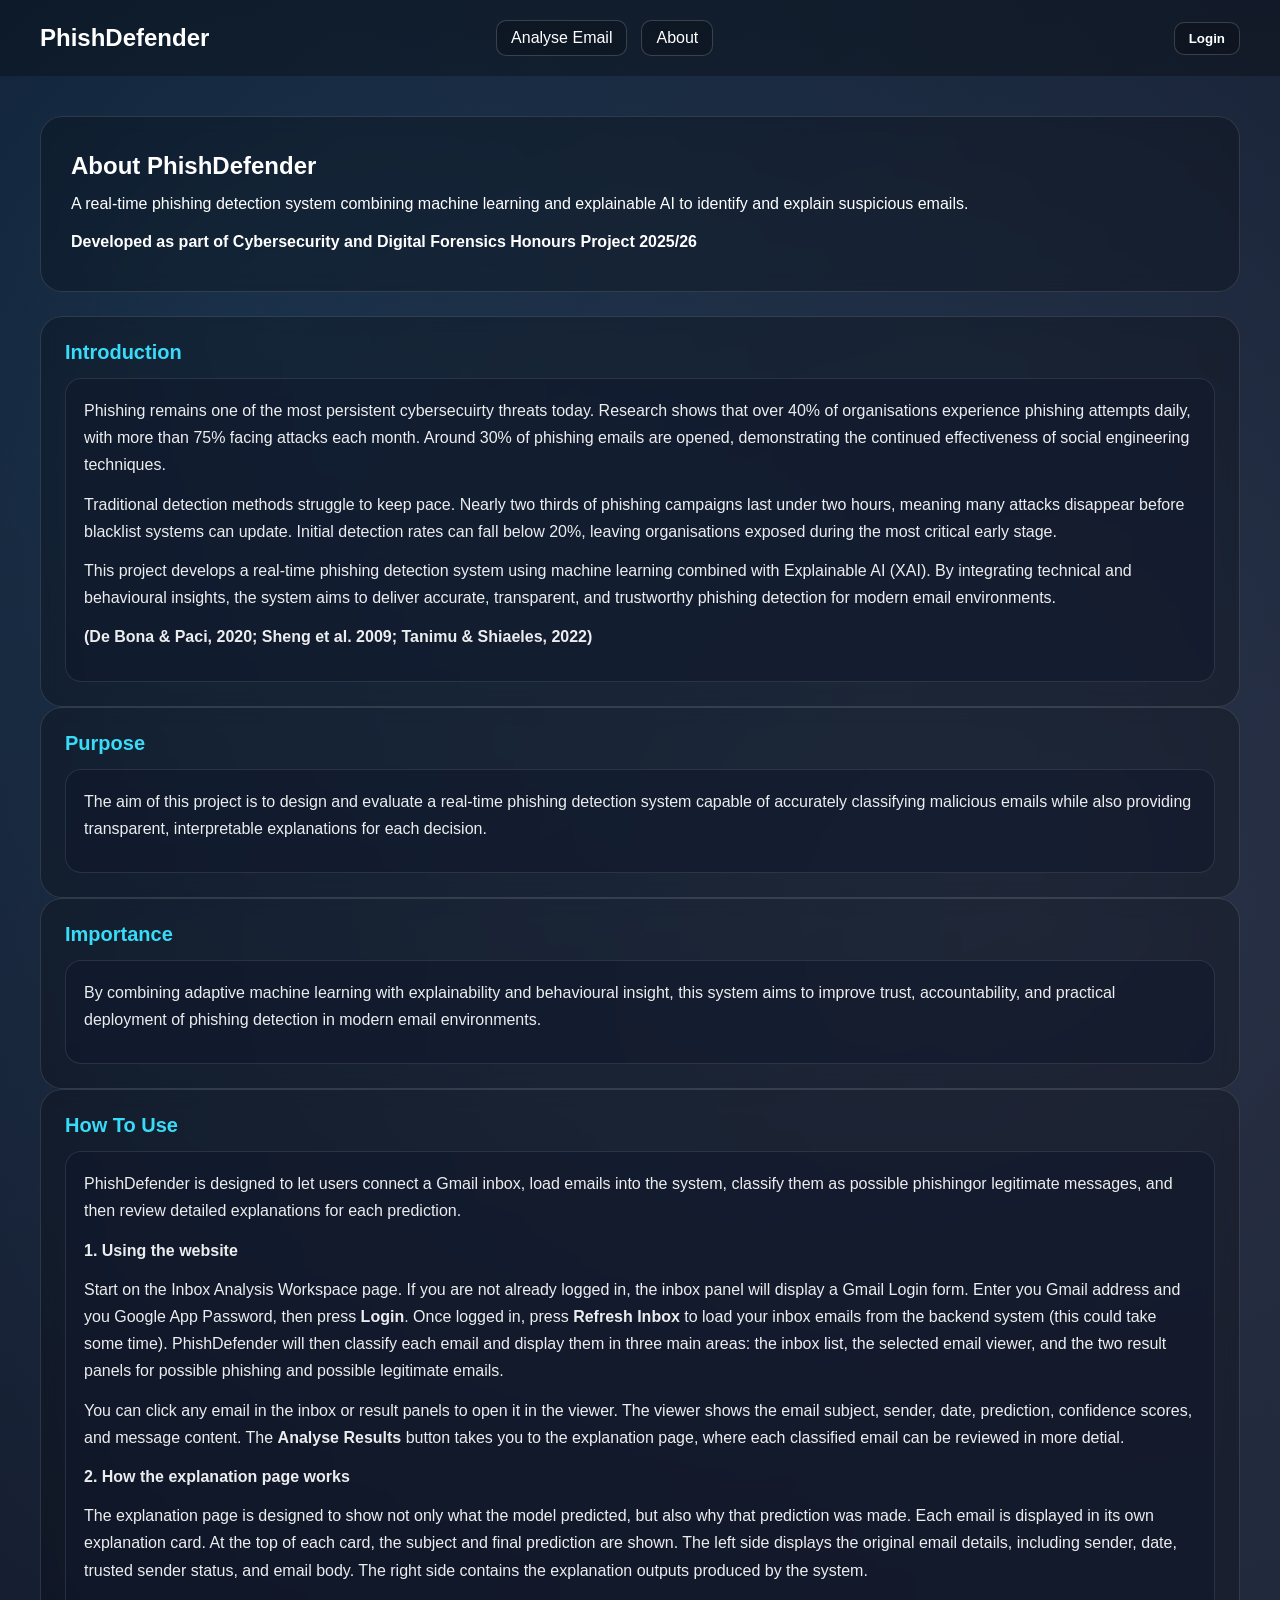
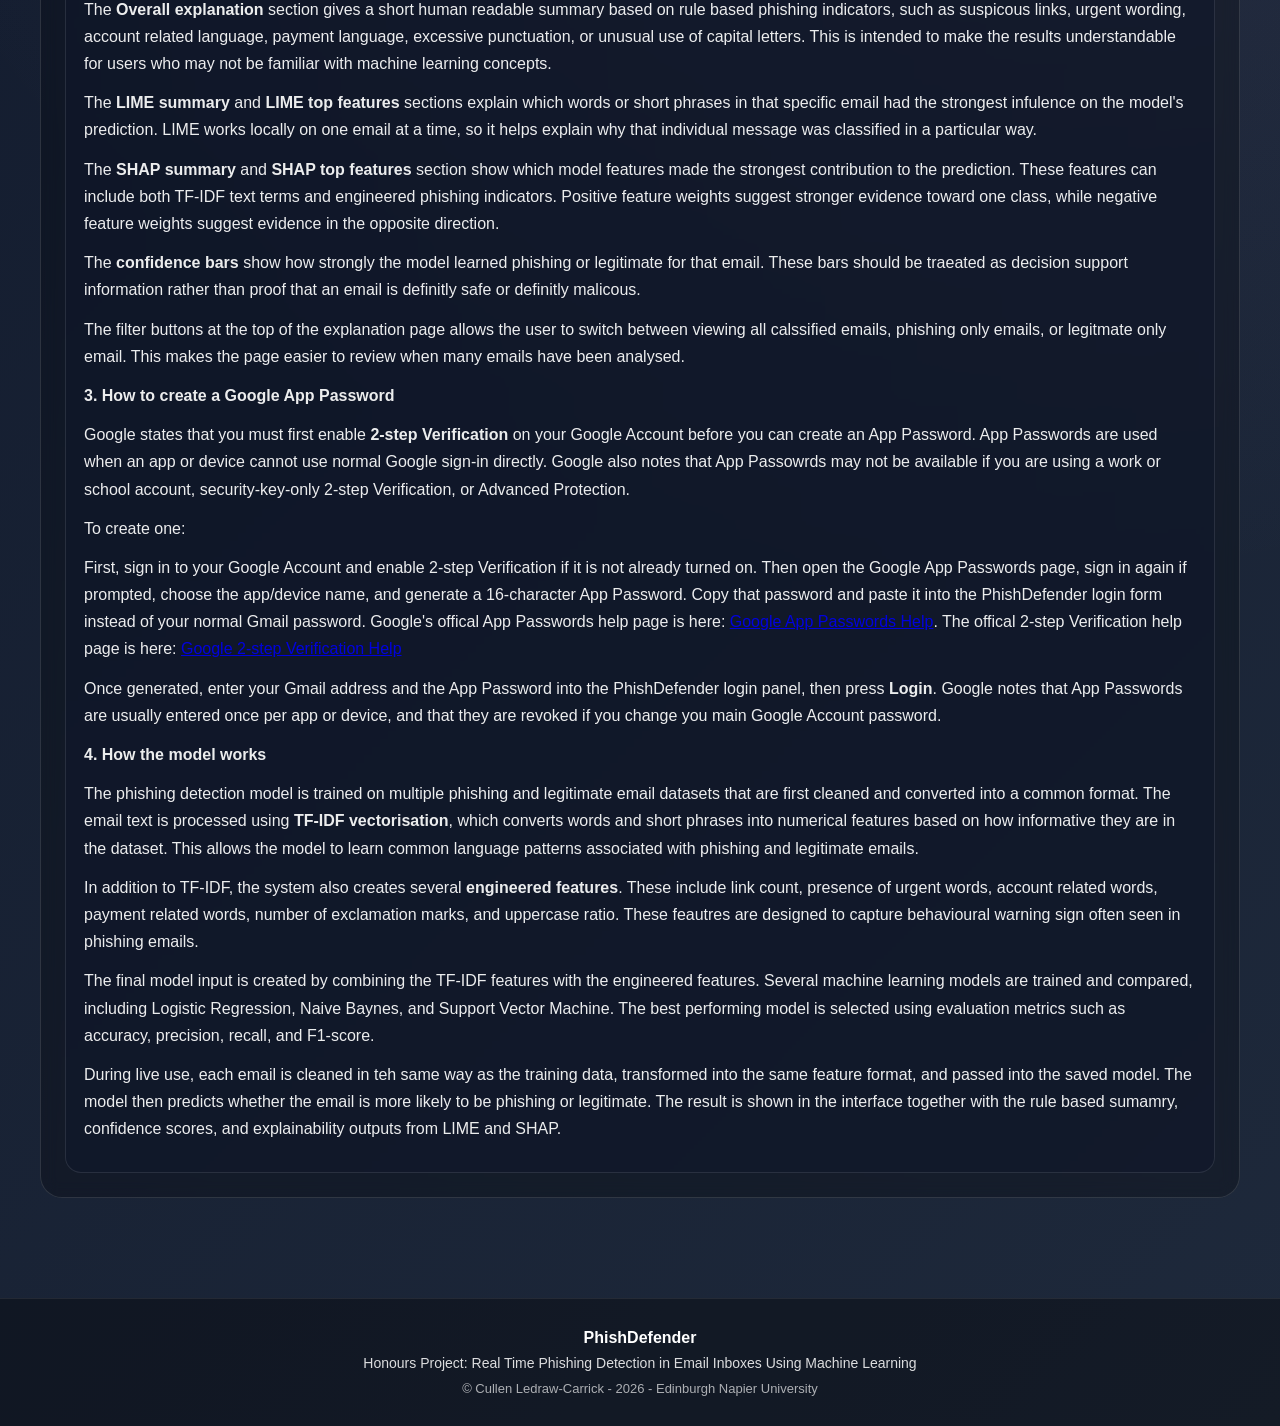
==== commit 34597e73: "How to Use section added" ====
--- a/Frontend/about.html
+++ b/Frontend/about.html
@@ -101,7 +101,117 @@
                     </div>
                     <div class="about-panel-content">
                         <p>
-                            Coming soon...
+                            PhishDefender is designed to let users connect a Gmail inbox, load emails into the system,
+                            classify them as possible phishingor legitimate messages, and then review detailed explanations
+                            for each prediction.
+                        </p>
+
+                        <p><strong>1. Using the website</strong></p>
+                        <p>
+                            Start on the Inbox Analysis Workspace page. If you are not already logged in, the inbox panel
+                            will display a Gmail Login form. Enter you Gmail address and you Google App Password, then press
+                            <strong>Login</strong>. Once logged in, press <strong>Refresh Inbox</strong> to load your inbox
+                            emails from the backend system (this could take some time). PhishDefender will then classify each email
+                            and display them in three main areas: the inbox list, the selected email viewer, and the two result 
+                            panels for possible phishing and possible legitimate emails.
+                        </p>
+
+                        <p>
+                            You can click any email in the inbox or result panels to open it in the viewer. The viewer shows
+                            the email subject, sender, date, prediction, confidence scores, and message content. The 
+                            <strong>Analyse Results</strong> button takes you to the explanation page, where each classified email 
+                            can be reviewed in more detial.
+                        </p>
+
+                        <p><strong>2. How the explanation page works</strong></p>
+                        <p>
+                            The explanation page is designed to show not only what the model predicted, but also why that prediction
+                            was made. Each email is displayed in its own explanation card. At the top of each card, the subject
+                            and final prediction are shown. The left side displays the original email details, including sender, 
+                            date, trusted sender status, and email body. The right side contains the explanation outputs produced 
+                            by the system.
+                        </p>
+
+                        <p>
+                            The <strong>Overall explanation</strong> section gives a short human readable summary based on rule based phishing
+                            indicators, such as suspicous links, urgent wording, account related language, payment language, excessive punctuation, 
+                            or unusual use of capital letters. This is intended to make the results understandable for  users who may not be 
+                            familiar with machine learning concepts.
+                        </p>
+
+                        <p>
+                            The <strong>LIME summary</strong> and <strong>LIME top features</strong> sections explain which words or 
+                            short phrases in that specific email had the strongest infulence on the model's prediction. LIME works locally
+                            on one email at a time, so it helps explain why that individual message was classified in a particular way.
+                        </p>
+
+                        <p>
+                            The <strong> SHAP summary</strong> and <strong>SHAP top features</strong> section show which model features made the 
+                            strongest contribution to the prediction. These features can include both TF-IDF text terms and engineered phishing 
+                            indicators. Positive feature weights suggest stronger evidence toward one class, while negative feature weights suggest
+                            evidence in the opposite direction.
+                        </p>
+
+                        <p>
+                            The <strong>confidence bars</strong> show how strongly the model learned phishing or legitimate
+                            for that email. These bars should be traeated as decision support information rather than proof 
+                            that an email is definitly safe or definitly malicous.
+                        </p>
+
+                        <p>
+                            The filter buttons at the top of the explanation page allows the user to switch between viewing all 
+                            calssified emails, phishing only emails, or legitmate only email. This makes the page easier to review 
+                            when many emails have been analysed. 
+                        </p>
+
+                        <p><strong>3. How to create a Google App Password</strong></p>
+                        <p>
+                            Google states that you must first enable <strong>2-step Verification</strong> on your Google Account before you 
+                            can create an App Password. App Passwords are used when an app or device cannot use normal Google sign-in directly.
+                            Google also notes that App Passowrds may not be available if you are using a work or school account, security-key-only 
+                            2-step Verification, or Advanced Protection.
+                        </p>
+
+                        <p>
+                            To create one:
+                        </p>
+                        <p>
+                            First, sign in to your Google Account and enable 2-step Verification if it is not already turned on. Then open the Google App 
+                            Passwords page, sign in again if prompted, choose the app/device name, and generate a 16-character App Password. Copy that password 
+                            and paste it into the PhishDefender login form instead of your normal Gmail password. Google's offical App Passwords help page is here: 
+                            <a href="https://support.google.com/accounts/answer/185833?hl=en" target="_blank" rel="noopener noreferrer">Google App Passwords Help</a>. 
+                            The offical 2-step Verification help page is here: <a href="https://support.google.com/accounts/answer/185839?hl=en" target="_blank" rel="noopener noreferrer">Google 2-step Verification Help</a>
+                        </p>
+
+                        <p>
+                            Once generated, enter your Gmail address and the App Password into the PhishDefender login panel, then press <strong>Login</strong>. Google notes that 
+                            App Passwords are usually entered once per app or device, and that they are revoked if you change you main Google Account password.
+                        </p>
+
+                        <p><strong>4. How the model works</strong></p>
+                        <p>
+                            The phishing detection model is trained on multiple phishing and legitimate email datasets that are first cleaned 
+                            and converted into a common format. The email text is processed using <strong>TF-IDF vectorisation</strong>, which 
+                            converts words and short phrases into numerical features based on how informative they are in the dataset. This allows the 
+                            model to learn common language patterns associated with phishing and legitimate emails.
+                        </p>
+
+                        <p>
+                            In addition to TF-IDF, the system also creates several <strong>engineered features</strong>. These include link count, presence of urgent words, 
+                            account related words, payment related words, number of exclamation marks, and uppercase ratio. These feautres are designed to capture behavioural warning
+                            sign often seen in phishing emails.
+                        </p>
+
+                        <p>
+                            The final model input is created by combining the TF-IDF features with the engineered features. Several machine learning models
+                            are trained and compared, including Logistic Regression, Naive Baynes, and Support Vector Machine. The best performing model is 
+                            selected using evaluation metrics such as accuracy, precision, recall, and F1-score.
+                        </p>
+
+                        <p>
+                            During live use, each email is cleaned in teh same way as the training data, transformed into the same feature format, and passed 
+                            into the saved model. The model then predicts whether the email is more likely to be phishing or legitimate. The result is shown in 
+                            the interface together with the rule based sumamry, confidence scores, and explainability outputs from LIME and SHAP.
                         </p>
                     </div>
                  </div>
